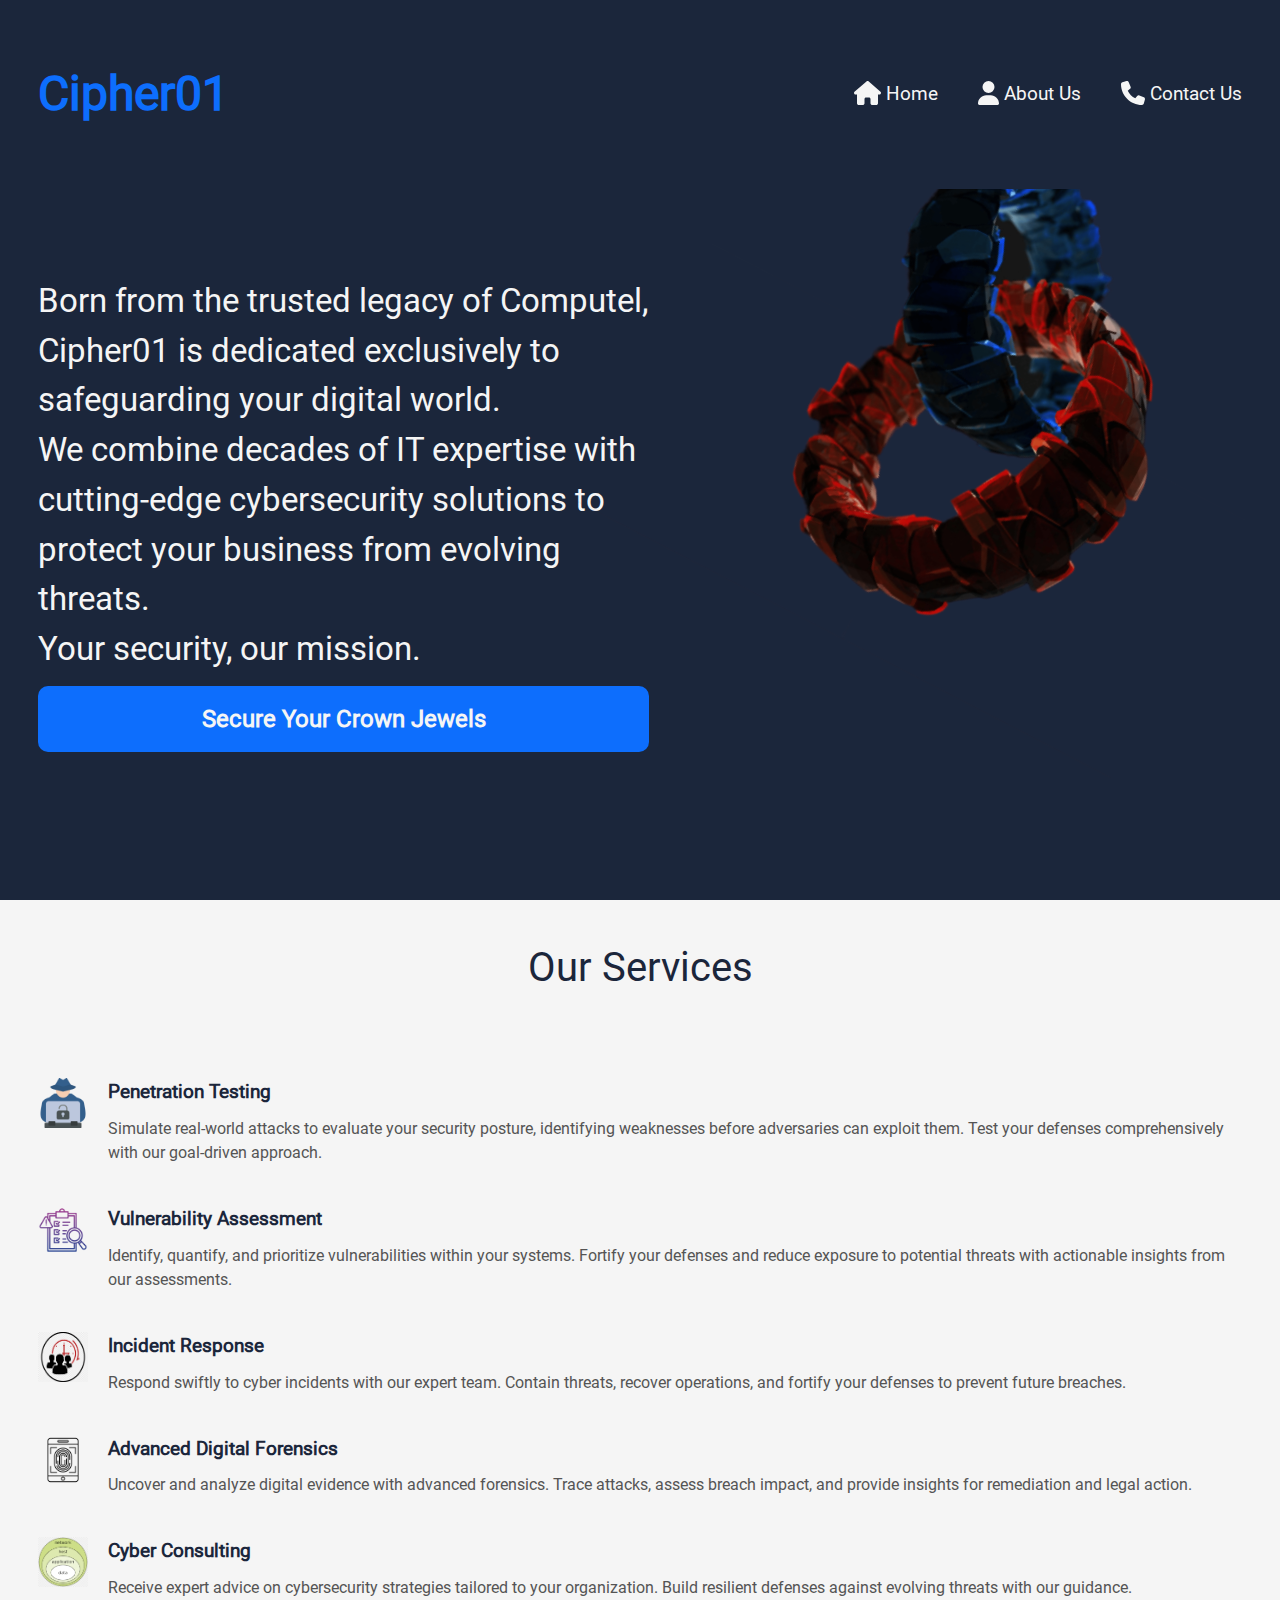
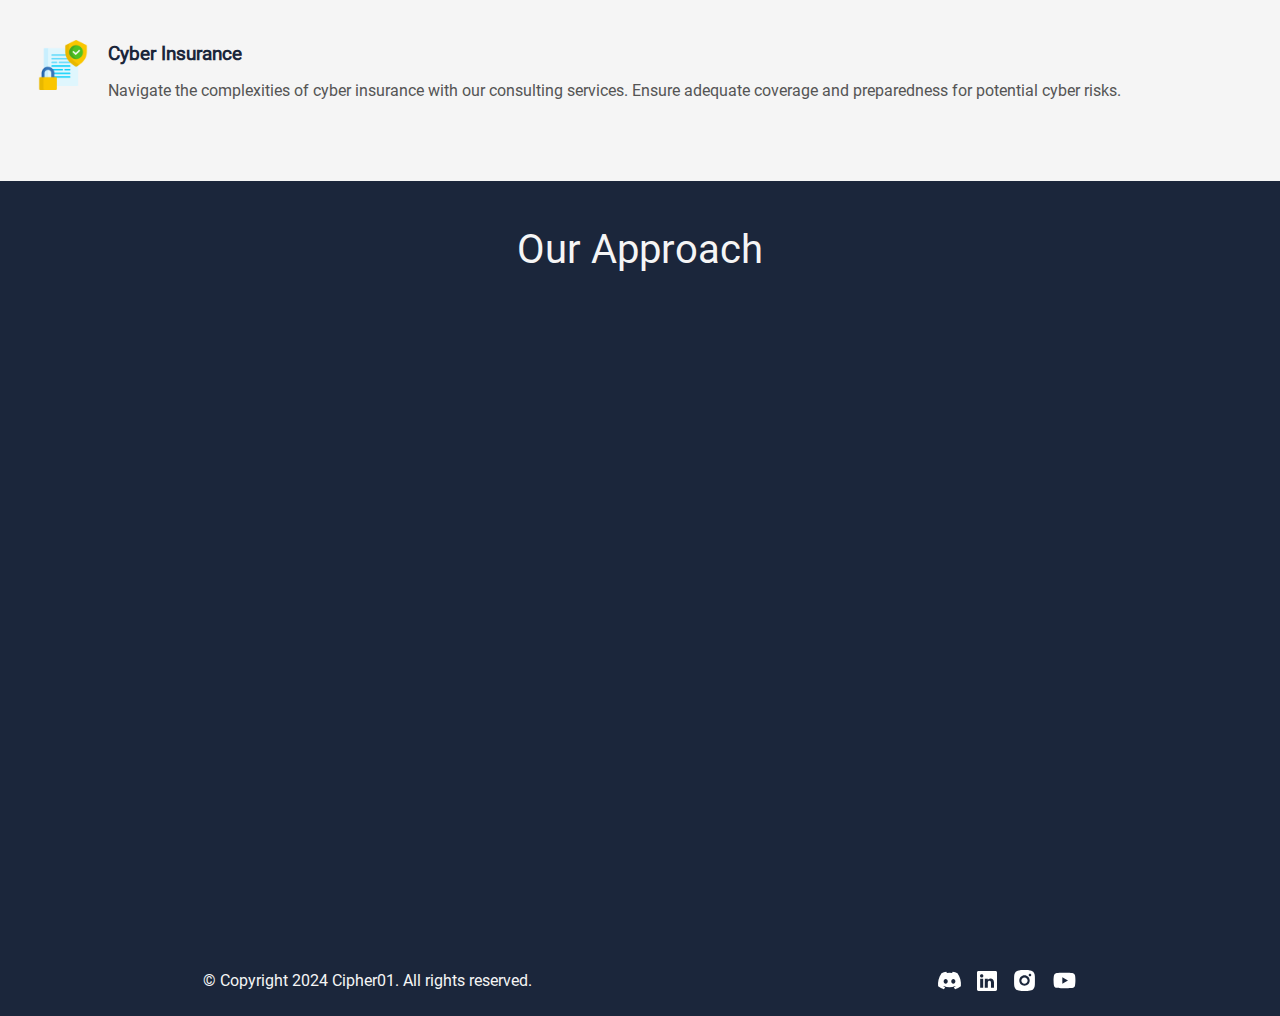
==== index.html @ e8f892f6 "release 101" ====
<!doctype html><html lang="en"><head><meta charset="utf-8"/><meta name="viewport" content="width=device-width,initial-scale=1"/><meta name="theme-color" content="#000000"/><meta name="description" content="Cipher01 Cybersecurity Company"/><title>C01</title><script defer="defer" src="/static/js/main.b0b2e1c8.js"></script><link href="/static/css/main.1500e91c.css" rel="stylesheet"></head><body><noscript>You need to enable JavaScript to run this app.</noscript><div id="root"></div></body></html>
---- static/css/main.1500e91c.css ----
/* ! tailwindcss v3.4.10 | MIT License | https://tailwindcss.com */*,:after,:before{border:0 solid #e5e7eb;box-sizing:border-box}:after,:before{--tw-content:""}:host,html{-webkit-text-size-adjust:100%;font-feature-settings:normal;-webkit-tap-highlight-color:transparent;font-family:ui-sans-serif,system-ui,sans-serif,Apple Color Emoji,Segoe UI Emoji,Segoe UI Symbol,Noto Color Emoji;font-variation-settings:normal;line-height:1.5;tab-size:4}body{line-height:inherit;margin:0}hr{border-top-width:1px;color:inherit;height:0}abbr:where([title]){-webkit-text-decoration:underline dotted;text-decoration:underline dotted}h1,h2,h3,h4,h5,h6{font-size:inherit;font-weight:inherit}a{color:inherit;text-decoration:inherit}b,strong{font-weight:bolder}code,kbd,pre,samp{font-feature-settings:normal;font-family:ui-monospace,SFMono-Regular,Menlo,Monaco,Consolas,Liberation Mono,Courier New,monospace;font-size:1em;font-variation-settings:normal}small{font-size:80%}sub,sup{font-size:75%;line-height:0;position:relative;vertical-align:initial}sub{bottom:-.25em}sup{top:-.5em}table{border-collapse:collapse;border-color:inherit;text-indent:0}button,input,optgroup,select,textarea{font-feature-settings:inherit;color:inherit;font-family:inherit;font-size:100%;font-variation-settings:inherit;font-weight:inherit;letter-spacing:inherit;line-height:inherit;margin:0;padding:0}button,select{text-transform:none}button,input:where([type=button]),input:where([type=reset]),input:where([type=submit]){-webkit-appearance:button;background-color:initial;background-image:none}:-moz-focusring{outline:auto}:-moz-ui-invalid{box-shadow:none}progress{vertical-align:initial}::-webkit-inner-spin-button,::-webkit-outer-spin-button{height:auto}[type=search]{-webkit-appearance:textfield;outline-offset:-2px}::-webkit-search-decoration{-webkit-appearance:none}::-webkit-file-upload-button{-webkit-appearance:button;font:inherit}summary{display:list-item}blockquote,dd,dl,figure,h1,h2,h3,h4,h5,h6,hr,p,pre{margin:0}fieldset{margin:0}fieldset,legend{padding:0}menu,ol,ul{list-style:none;margin:0;padding:0}dialog{padding:0}textarea{resize:vertical}input::placeholder,textarea::placeholder{color:#9ca3af;opacity:1}[role=button],button{cursor:pointer}:disabled{cursor:default}audio,canvas,embed,iframe,img,object,svg,video{display:block;vertical-align:middle}img,video{height:auto;max-width:100%}[hidden]{display:none}*,::backdrop,:after,:before{--tw-border-spacing-x:0;--tw-border-spacing-y:0;--tw-translate-x:0;--tw-translate-y:0;--tw-rotate:0;--tw-skew-x:0;--tw-skew-y:0;--tw-scale-x:1;--tw-scale-y:1;--tw-pan-x: ;--tw-pan-y: ;--tw-pinch-zoom: ;--tw-scroll-snap-strictness:proximity;--tw-gradient-from-position: ;--tw-gradient-via-position: ;--tw-gradient-to-position: ;--tw-ordinal: ;--tw-slashed-zero: ;--tw-numeric-figure: ;--tw-numeric-spacing: ;--tw-numeric-fraction: ;--tw-ring-inset: ;--tw-ring-offset-width:0px;--tw-ring-offset-color:#fff;--tw-ring-color:#3b82f680;--tw-ring-offset-shadow:0 0 #0000;--tw-ring-shadow:0 0 #0000;--tw-shadow:0 0 #0000;--tw-shadow-colored:0 0 #0000;--tw-blur: ;--tw-brightness: ;--tw-contrast: ;--tw-grayscale: ;--tw-hue-rotate: ;--tw-invert: ;--tw-saturate: ;--tw-sepia: ;--tw-drop-shadow: ;--tw-backdrop-blur: ;--tw-backdrop-brightness: ;--tw-backdrop-contrast: ;--tw-backdrop-grayscale: ;--tw-backdrop-hue-rotate: ;--tw-backdrop-invert: ;--tw-backdrop-opacity: ;--tw-backdrop-saturate: ;--tw-backdrop-sepia: ;--tw-contain-size: ;--tw-contain-layout: ;--tw-contain-paint: ;--tw-contain-style: }.absolute{position:absolute}.block{display:block}.flex{display:flex}.h-\[50px\]{height:50px}.h-full{height:100%}.w-\[50px\]{width:50px}.flex-1{flex:1 1}.flex-grow-\[2\]{flex-grow:2}.cursor-pointer{cursor:pointer}.resize{resize:both}.flex-col{flex-direction:column}.items-center{align-items:center}.justify-center{justify-content:center}.justify-between{justify-content:space-between}.justify-around{justify-content:space-around}.gap-5{gap:1.25rem}.self-stretch{align-self:stretch}.rounded-lg{border-radius:.5rem}.rounded-sm{border-radius:.125rem}.border-\[1px\]{border-width:1px}.text-left{text-align:left}.text-black{--tw-text-opacity:1;color:rgb(0 0 0/var(--tw-text-opacity))}.text-gray-400{--tw-text-opacity:1;color:rgb(156 163 175/var(--tw-text-opacity))}.shadow-lg{--tw-shadow:0 10px 15px -3px #0000001a,0 4px 6px -4px #0000001a;--tw-shadow-colored:0 10px 15px -3px var(--tw-shadow-color),0 4px 6px -4px var(--tw-shadow-color);box-shadow:0 0 #0000,0 0 #0000,var(--tw-shadow);box-shadow:var(--tw-ring-offset-shadow,0 0 #0000),var(--tw-ring-shadow,0 0 #0000),var(--tw-shadow)}.ring{--tw-ring-offset-shadow:var(--tw-ring-inset) 0 0 0 var(--tw-ring-offset-width) var(--tw-ring-offset-color);--tw-ring-shadow:var(--tw-ring-inset) 0 0 0 calc(3px + var(--tw-ring-offset-width)) var(--tw-ring-color);box-shadow:var(--tw-ring-offset-shadow),var(--tw-ring-shadow),0 0 #0000;box-shadow:var(--tw-ring-offset-shadow),var(--tw-ring-shadow),var(--tw-shadow,0 0 #0000)}@font-face{font-family:roboto;src:url(/static/media/Roboto-Regular.fc2b5060f7accec5cf74.ttf) format("truetype")}:root{--red-team-bg:#f61314;--purple-team-bg:#b149fa;--blue-team-bg:#05a1de;--dark-navy:#1b263b;--cyber-blue:#0d6efd;--slate-gray:#6c757d;--electric-cyan:#0ff;--white-smoke:#f5f5f5}body,html{background-color:#f5f5f5;background-color:var(--white-smoke);box-sizing:border-box;color:#6c757d;color:var(--slate-gray);font-family:roboto,Mono;font-size:16px}footer,header{background-color:#1b263b;background-color:var(--dark-navy);color:#f5f5f5;color:var(--white-smoke)}h1,h2,h3,h4,h5,h6{color:#1b263b;color:var(--dark-navy)}a{color:#f5f5f5;color:var(--white-smoke)}button{border-radius:10px!important;font-weight:700!important;padding:15px 40px!important}.btn-primary{background-color:#0d6efd;background-color:var(--cyber-blue);color:#f5f5f5;color:var(--white-smoke)}.bg-purple-team{background-color:#b149fa;background-color:var(--purple-team-bg)}.bg-blue-team{background-color:#05a1de;background-color:var(--blue-team-bg)}.bg-red-team{background-color:#f61314;background-color:var(--red-team-bg)}h1{font-size:2.986rem}h2{font-size:2.488rem}h3{font-size:2.074rem}h4{font-size:1.728rem}h5{font-size:1.44rem}h6{font-size:1.2rem}input::placeholder,textarea::placeholder{padding-left:3px}.nav{align-items:center;display:flex;font-size:1.2em;height:21%;justify-content:space-between;padding:0 3%;position:fixed;width:100%;z-index:1}.background,.nav{transition:all .7s}.background{height:13%}.logo-div{align-items:center;display:flex;height:100%;justify-content:flex-start}.logo-div>img{height:80%}.logo-title{color:#f5f5f5;color:var(--white-smoke);font-weight:700}.nav>ul{display:flex;gap:40px;list-style:none}.link{text-decoration:none}.activeLink{border-bottom:1px solid #0ff;border-bottom:1px solid var(--electric-cyan);color:#0ff;color:var(--electric-cyan);padding-bottom:1px}.navbar-services li{border-bottom:1px solid #636363;list-style:none;padding:12px 0;text-align:center}.hashLink{text-decoration:none}#red-team{border-radius:10px 10px 0 0}#purple-team{border-radius:0 0 10px 10px}.nav>ul>li{align-items:center;cursor:pointer;display:flex;gap:10px;justify-content:flex-end}.nav-img{height:70%}.burger-icon-open,.burger-menu,.hidden-burger-menu{display:none}.landingPage{align-items:center;background-color:#1b263b;background-color:var(--dark-navy);display:flex;justify-content:center;min-height:100vh;padding-top:10%}#ring-image{width:600px}.secure-crown-btn{align-self:left;border-width:0;font-size:1.5em;margin-top:2%}.services{display:flex;gap:40px;padding:3%}.company-info{border:3px solid #f42240;color:#545454;flex:1 1;max-width:450px;padding:5% 0 2%;text-align:center}.company-info>p{color:#c8c8c8;font-size:1.6em;line-height:1.7em;margin:auto auto 20px;width:70%}.company-info>img{height:230px}.mobile-accordion{display:none}.our-services{flex:2 1}.our-services h2{margin-bottom:80px;text-align:center}.testimonial{align-items:center;display:flex;justify-content:center;padding:10% 0 5%}.testimonial-text{background-color:#f42240;border:2px solid #3266cb;border-radius:10px;margin-left:-28px;padding:60px 30px;width:50%}.packages{background-color:#1b263b;background-color:var(--dark-navy);padding:3%;width:100%}.packages h2{color:#f5f5f5;color:var(--white-smoke);margin-bottom:80px;text-align:center}.package-items{align-items:center;display:flex;flex-wrap:wrap;gap:2%;justify-content:center;width:100%}.package{border-radius:10px;box-shadow:5px 5px #0d6efd;box-shadow:5px 5px var(--cyber-blue);flex-basis:23%;height:370px;padding:10px;text-align:center}.package h4{margin-bottom:25px;margin-top:25px}.package p{margin:auto;width:80%}.about-us{align-items:flex-end;background:url(/static/media/wipfli.a886e39545667759b43c.gif);background-position:50%;background-repeat:no-repeat;background-size:cover;display:flex;justify-content:center;padding-bottom:10%;position:relative}.our-story{padding:120px 0}.team-member{background-color:#f42240;border-radius:20px;text-align:center}.team-member p{font-size:1.3em;padding:30px 0}.member-image{border-radius:20px 20px 0 0;height:100%;width:100%}.contact-us-screen{background:url(/static/media/cyber.49cc0bdd5c4435b5cf9f.png);background-position:50%;background-repeat:no-repeat;background-size:cover}.contact-us-wrapper{background-color:#1b263bc9;border-radius:10px;flex-direction:column;gap:10%;justify-content:center;margin-top:75px;padding:30px;width:500px}.contact-us-wrapper,.footer{align-items:center;display:flex}.footer{background-color:#1b263b;background-color:var(--dark-navy);color:#f5f5f5;color:var(--white-smoke);height:70px;justify-content:space-around}@media (max-width:1500px){.package{flex-basis:48%;height:250px;margin-bottom:2%}}@media (max-width:1024px){body,html{font-size:12px}h1{font-size:2.5rem}h2{font-size:2.1rem}h3{font-size:1.75rem}h4{font-size:1.5rem}h5{font-size:1.25rem}h6{font-size:1rem}.nav{align-items:center;display:flex;height:100px;justify-content:space-between;padding:0 10px;position:fixed;width:100%;z-index:1}.background,.nav{transition:all .7s}.background{height:70px}.logo-div{min-width:10px;padding-left:0}.logo-div-short{margin-left:-20px;padding-left:0;transform:scale(.8)}.logo-div>img{height:65px}.nav>ul{display:none}.burger-icon-open{display:block}.burger-icon-open:active{background-color:#1e1e1e80}.burger-icon-close:active{background-color:#32323280}.burger-menu{right:0}.burger-menu,.hidden-burger-menu{background-color:#1b263b;background-color:var(--dark-navy);display:block;height:100vh;position:absolute;top:0;transition:right .7s;width:50%}.hidden-burger-menu{right:-50%}.burger-menu>ul,.hidden-burger-menu>ul{align-items:center;display:flex;flex-direction:column;font-size:25px;gap:10px;list-style:none;padding-top:20px}.landingPage{align-items:center;flex-direction:column-reverse;padding-bottom:20%;padding-top:30%}#ring,.landingPage{display:flex;justify-content:center}#ring{flex-direction:row}#ring-image{width:300px}.landingPage h3{text-align:center}.secure-crown-btn{align-self:center;font-size:1rem}.contact-us-wrapper{width:300px}.services{display:block}.company-info{border:0;margin-bottom:50px;max-width:1000px;padding-top:0}.company-info>p{color:#c8c8c8;font-size:1.2em;margin:auto auto 10px;width:88%}.company-info>img{height:100px}.our-services{display:none}.mobile-accordion{display:block;margin-top:20px}.mobile-accordion h2{margin:10px 0 20px;text-align:center}.mobile-accordion .testimonial{padding-top:60px}.testimonial img{display:none}.testimonial-text{margin-left:0;padding:7%;width:80%}.packages h1{margin-bottom:30px}.three-packages{gap:35px}.package{border-radius:10px;flex-basis:100%;height:200px;margin-bottom:4%;padding:25px 10px;text-align:center;width:70%}.package h4{color:#3266cb;margin-bottom:10px;margin-top:10px}.package h5{margin:auto;width:90%}.footer{align-items:center;display:flex;flex-direction:column-reverse;height:150px;justify-content:space-around;padding-bottom:5px}.footer ul{flex-wrap:nowrap}}
/*# sourceMappingURL=main.1500e91c.css.map*/
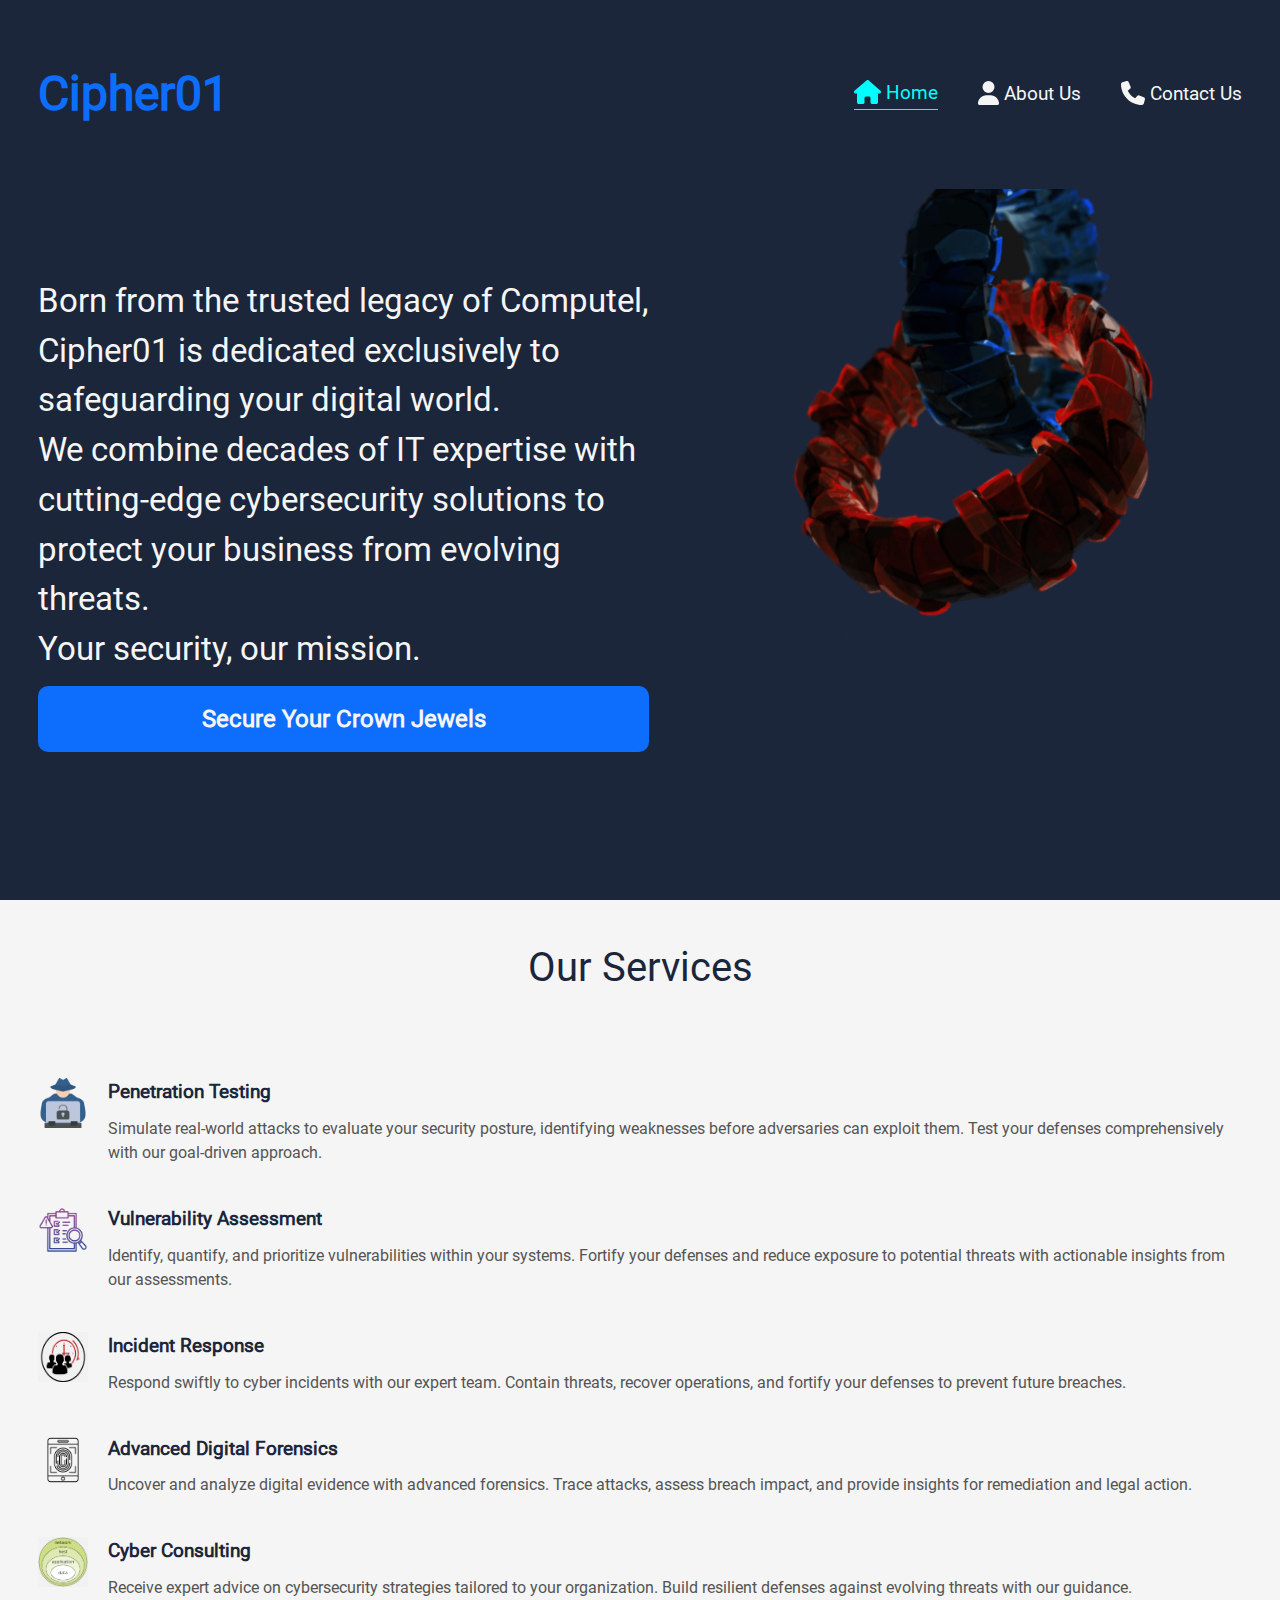
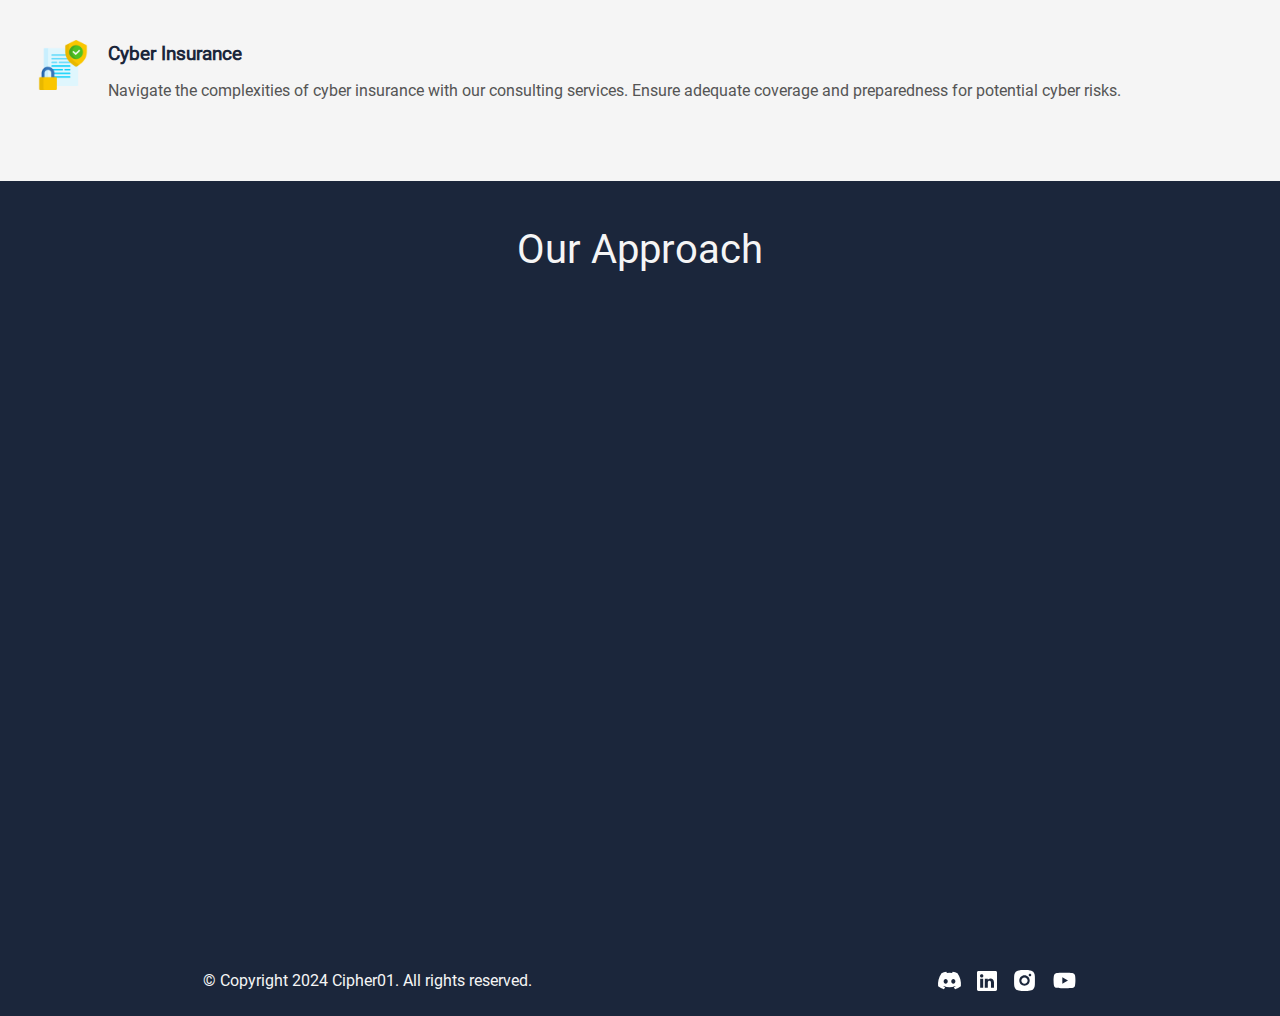
==== commit 498dda33: "hashed routes" ====
--- a/index.html
+++ b/index.html
@@ -1 +1 @@
-<!doctype html><html lang="en"><head><meta charset="utf-8"/><meta name="viewport" content="width=device-width,initial-scale=1"/><meta name="theme-color" content="#000000"/><meta name="description" content="Cipher01 Cybersecurity Company"/><title>C01</title><script defer="defer" src="/static/js/main.b0b2e1c8.js"></script><link href="/static/css/main.1500e91c.css" rel="stylesheet"></head><body><noscript>You need to enable JavaScript to run this app.</noscript><div id="root"></div></body></html>+<!doctype html><html lang="en"><head><meta charset="utf-8"/><meta name="viewport" content="width=device-width,initial-scale=1"/><meta name="theme-color" content="#000000"/><meta name="description" content="Cipher01 Cybersecurity Company"/><title>C01</title><script defer="defer" src="/static/js/main.aca7ce8d.js"></script><link href="/static/css/main.1500e91c.css" rel="stylesheet"></head><body><noscript>You need to enable JavaScript to run this app.</noscript><div id="root"></div></body></html>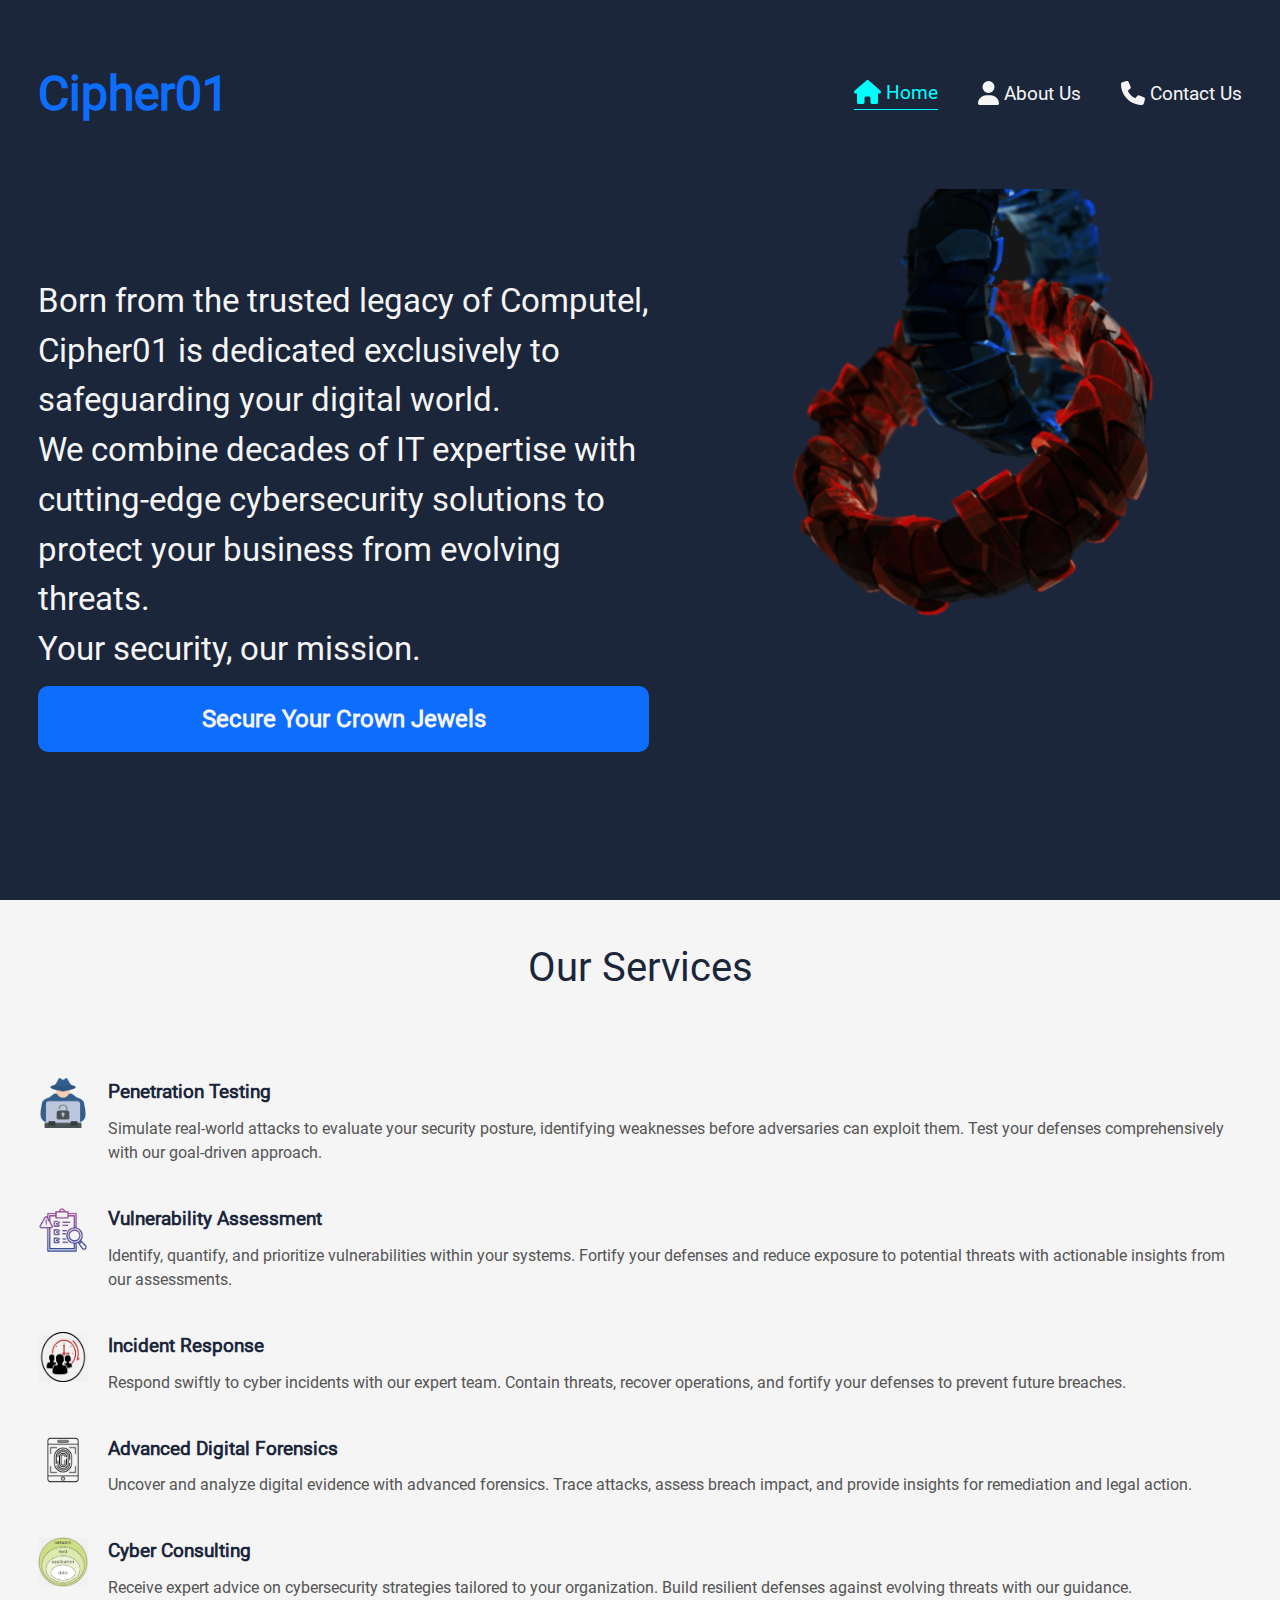
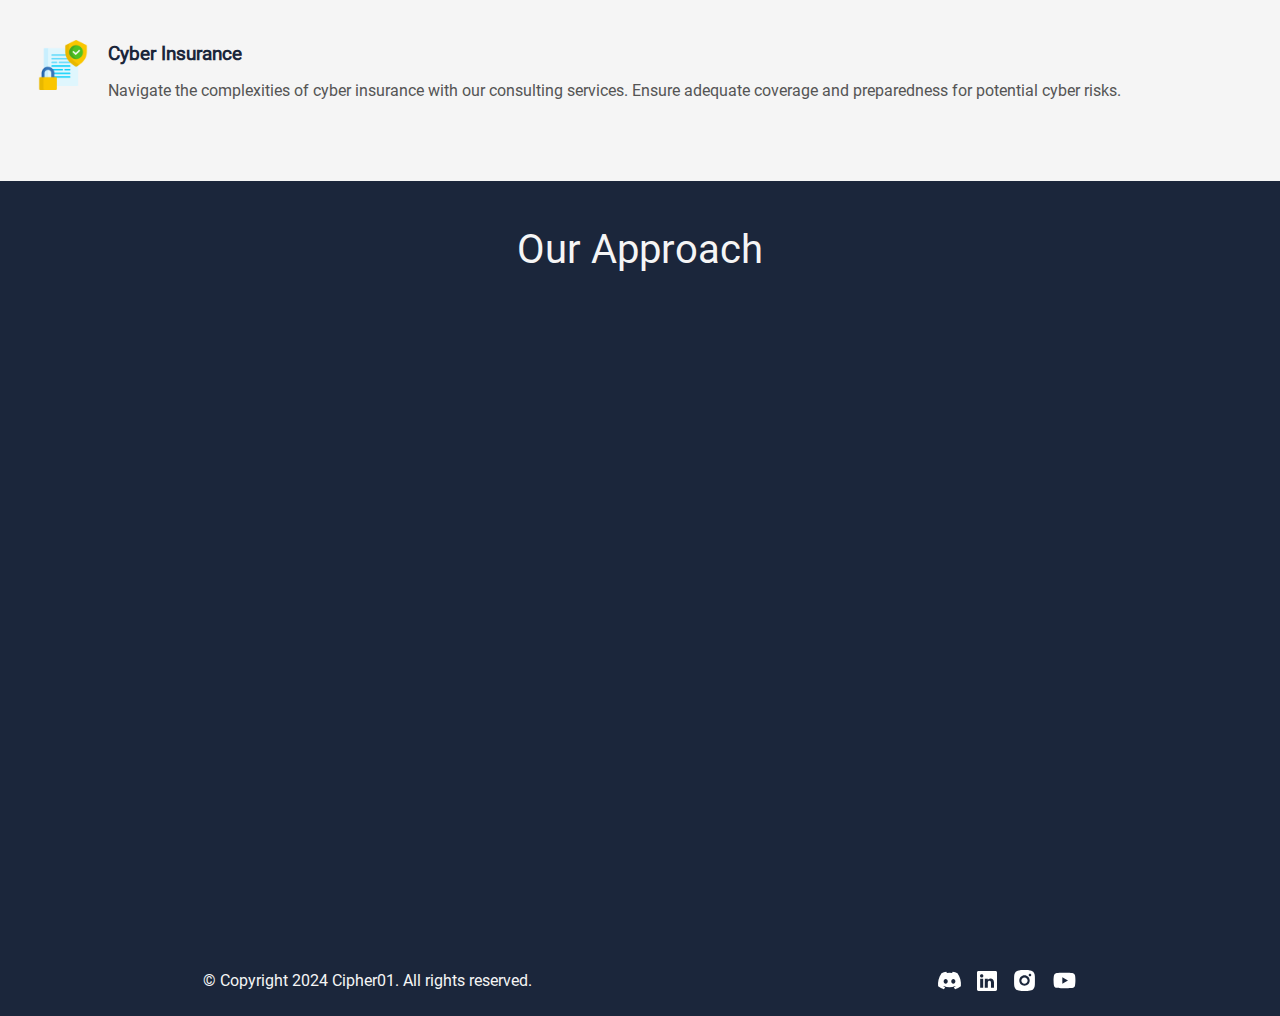
==== commit e1744af8: "fixed form" ====
--- a/index.html
+++ b/index.html
@@ -1 +1 @@
-<!doctype html><html lang="en"><head><meta charset="utf-8"/><meta name="viewport" content="width=device-width,initial-scale=1"/><meta name="theme-color" content="#000000"/><meta name="description" content="Cipher01 Cybersecurity Company"/><title>C01</title><script defer="defer" src="/static/js/main.aca7ce8d.js"></script><link href="/static/css/main.1500e91c.css" rel="stylesheet"></head><body><noscript>You need to enable JavaScript to run this app.</noscript><div id="root"></div></body></html>+<!doctype html><html lang="en"><head><meta charset="utf-8"/><meta name="viewport" content="width=device-width,initial-scale=1"/><meta name="theme-color" content="#000000"/><meta name="description" content="Cipher01 Cybersecurity Company"/><title>C01</title><script defer="defer" src="/static/js/main.f576acd1.js"></script><link href="/static/css/main.1500e91c.css" rel="stylesheet"></head><body><noscript>You need to enable JavaScript to run this app.</noscript><div id="root"></div></body></html>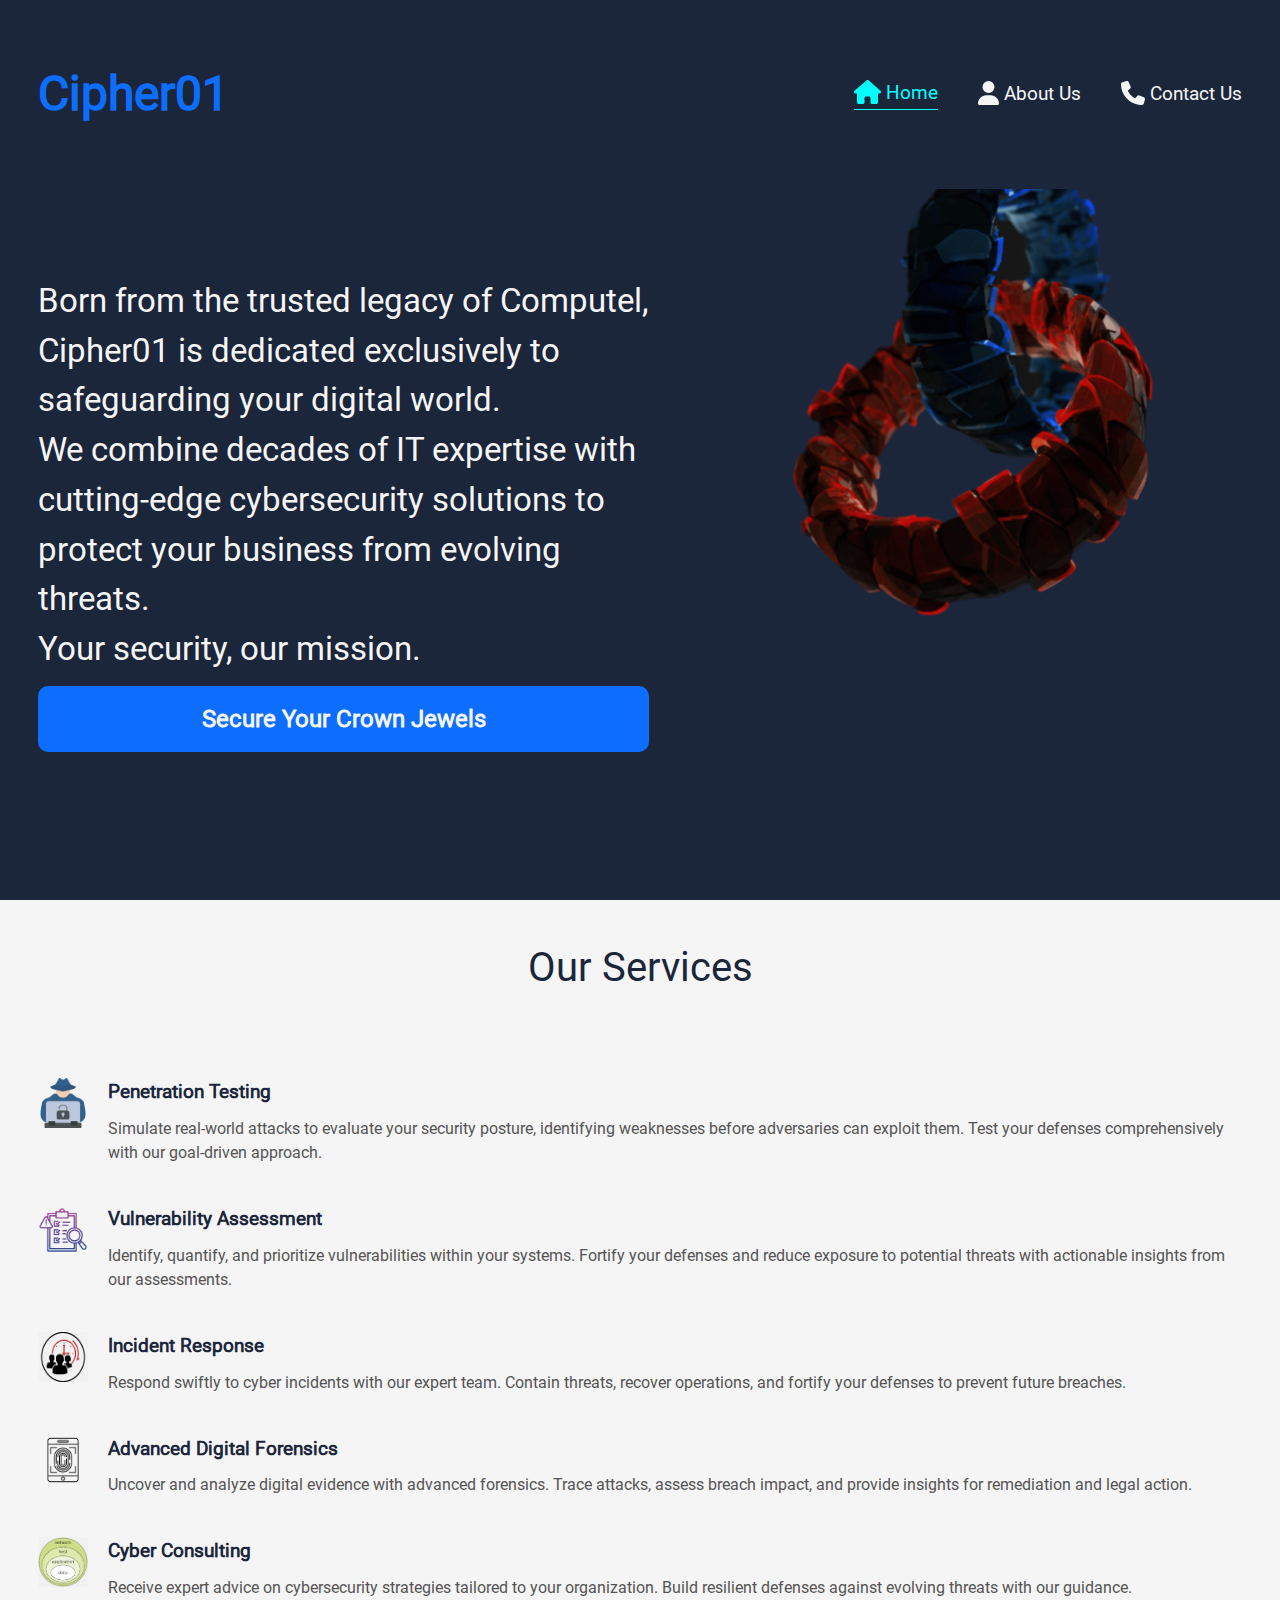
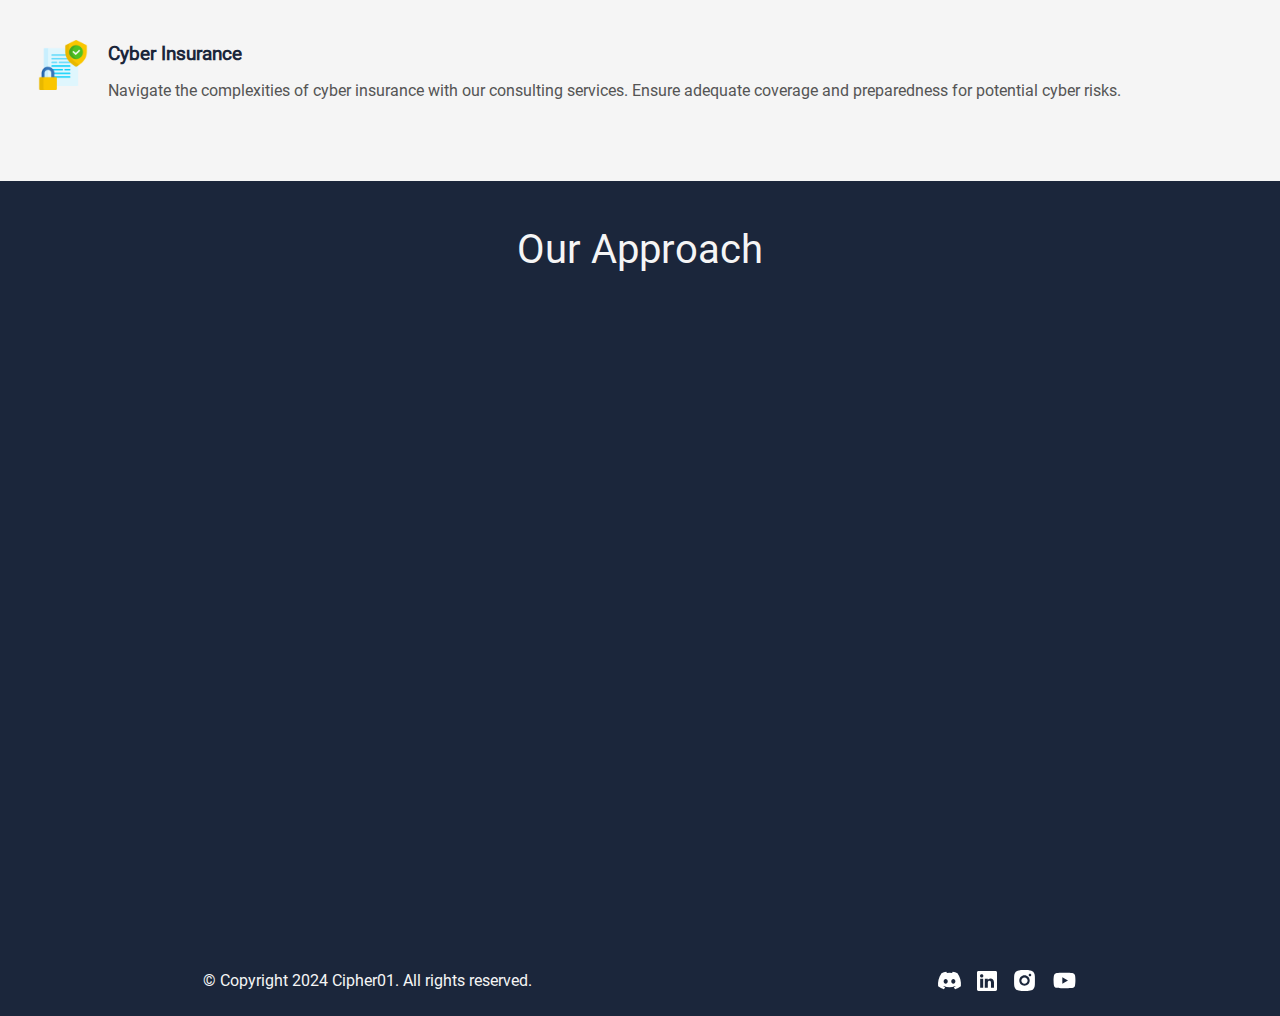
==== commit 77040561: "added recaptcha" ====
--- a/index.html
+++ b/index.html
@@ -1 +1 @@
-<!doctype html><html lang="en"><head><meta charset="utf-8"/><meta name="viewport" content="width=device-width,initial-scale=1"/><meta name="theme-color" content="#000000"/><meta name="description" content="Cipher01 Cybersecurity Company"/><title>C01</title><script defer="defer" src="/static/js/main.f576acd1.js"></script><link href="/static/css/main.1500e91c.css" rel="stylesheet"></head><body><noscript>You need to enable JavaScript to run this app.</noscript><div id="root"></div></body></html>+<!doctype html><html lang="en"><head><meta charset="utf-8"/><meta name="viewport" content="width=device-width,initial-scale=1"/><meta name="theme-color" content="#000000"/><meta name="description" content="Cipher01 Cybersecurity Company"/><title>C01</title><script defer="defer" src="/static/js/main.050ea7f3.js"></script><link href="/static/css/main.1500e91c.css" rel="stylesheet"></head><body><noscript>You need to enable JavaScript to run this app.</noscript><div id="root"></div></body></html>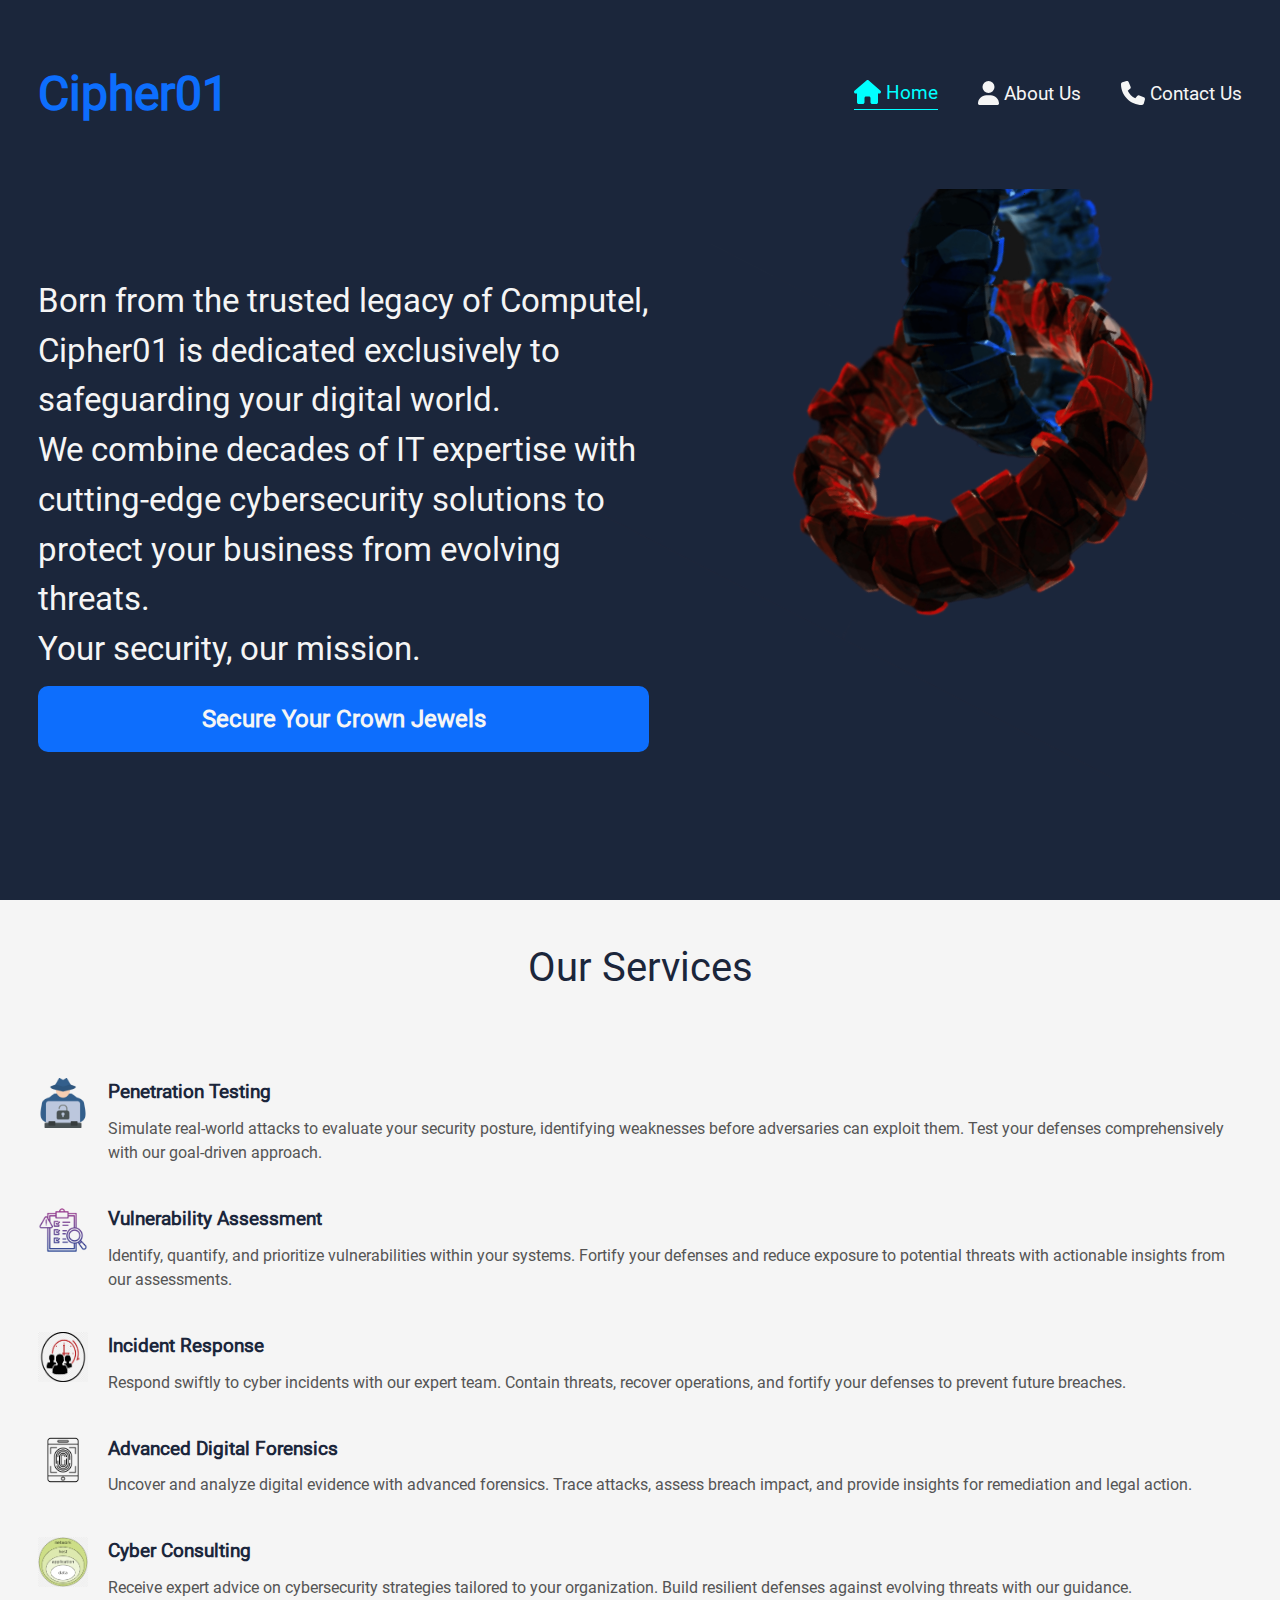
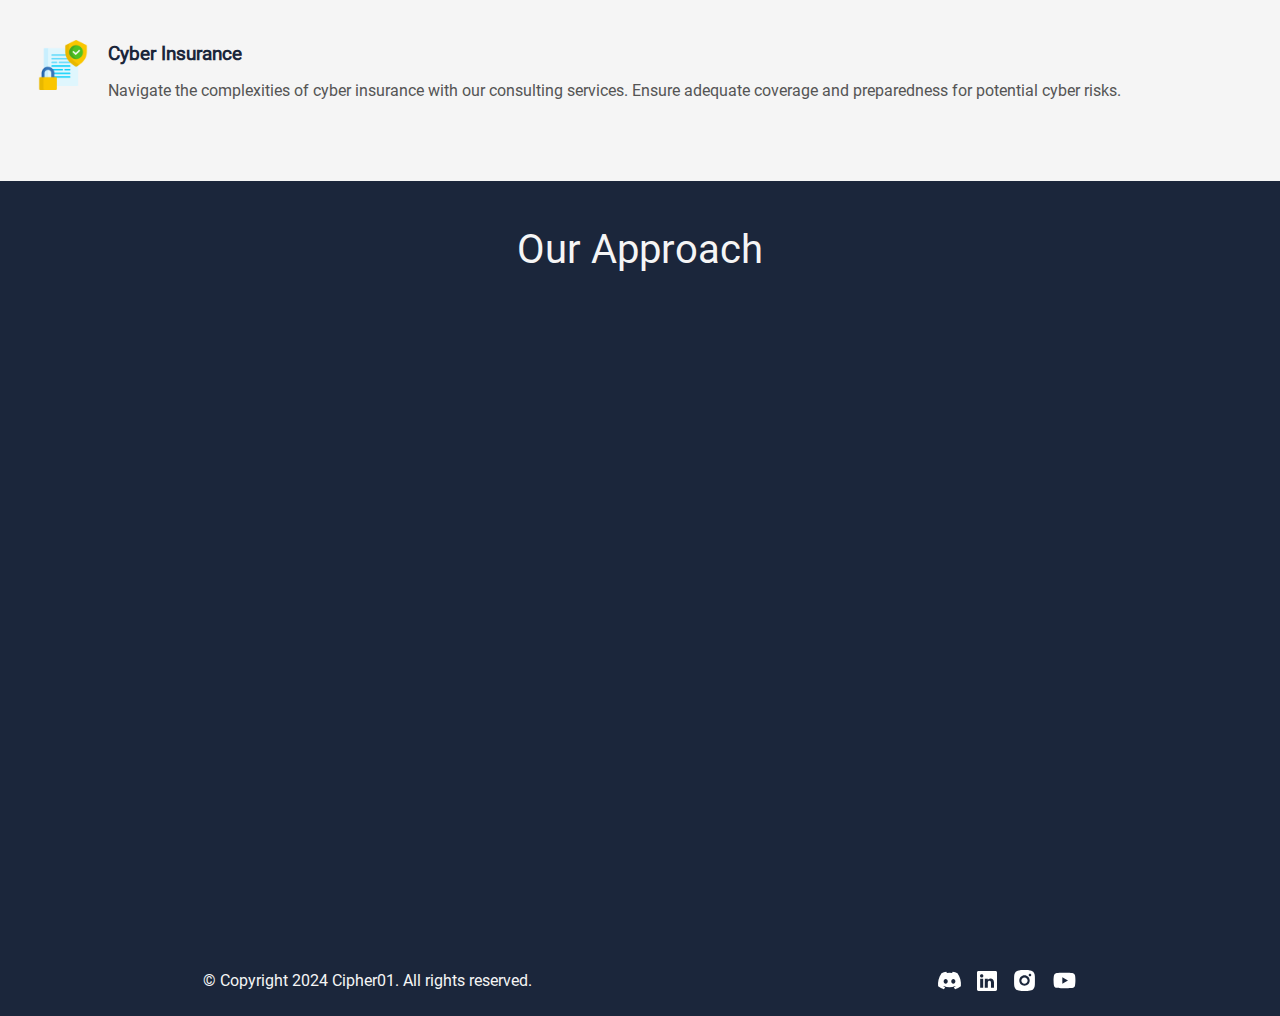
==== commit b6046cd7: "added helmet and seo" ====
--- a/index.html
+++ b/index.html
@@ -1 +1 @@
-<!doctype html><html lang="en"><head><meta charset="utf-8"/><meta name="viewport" content="width=device-width,initial-scale=1"/><meta name="theme-color" content="#000000"/><meta name="description" content="Cipher01 Cybersecurity Company"/><title>C01</title><script defer="defer" src="/static/js/main.050ea7f3.js"></script><link href="/static/css/main.1500e91c.css" rel="stylesheet"></head><body><noscript>You need to enable JavaScript to run this app.</noscript><div id="root"></div></body></html>+<!doctype html><html lang="en"><head><meta charset="utf-8"/><meta name="viewport" content="width=device-width,initial-scale=1"/><meta name="theme-color" content="#000000"/><meta name="description" content="Cipher01 Cybersecurity Company"/><title>C01</title><script defer="defer" src="/static/js/main.c0880308.js"></script><link href="/static/css/main.1500e91c.css" rel="stylesheet"></head><body><noscript>You need to enable JavaScript to run this app.</noscript><div id="root"></div></body></html>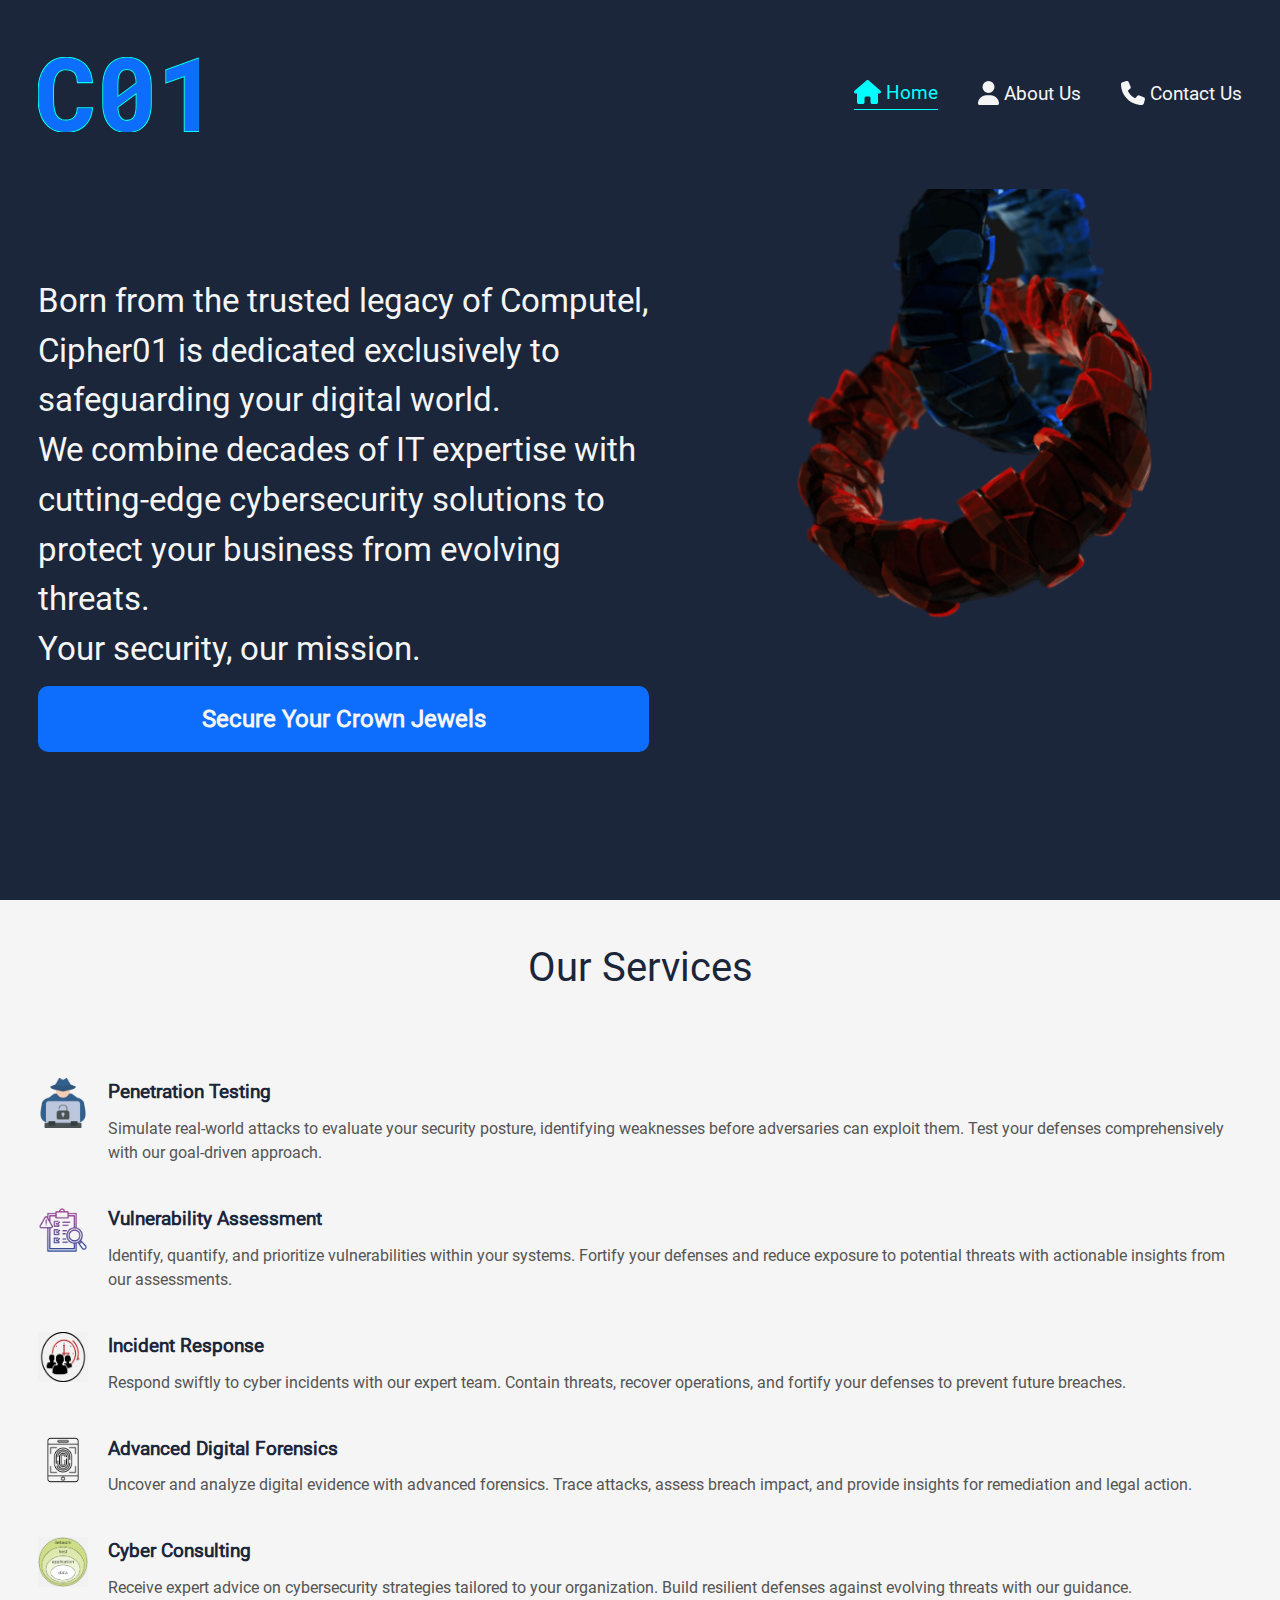
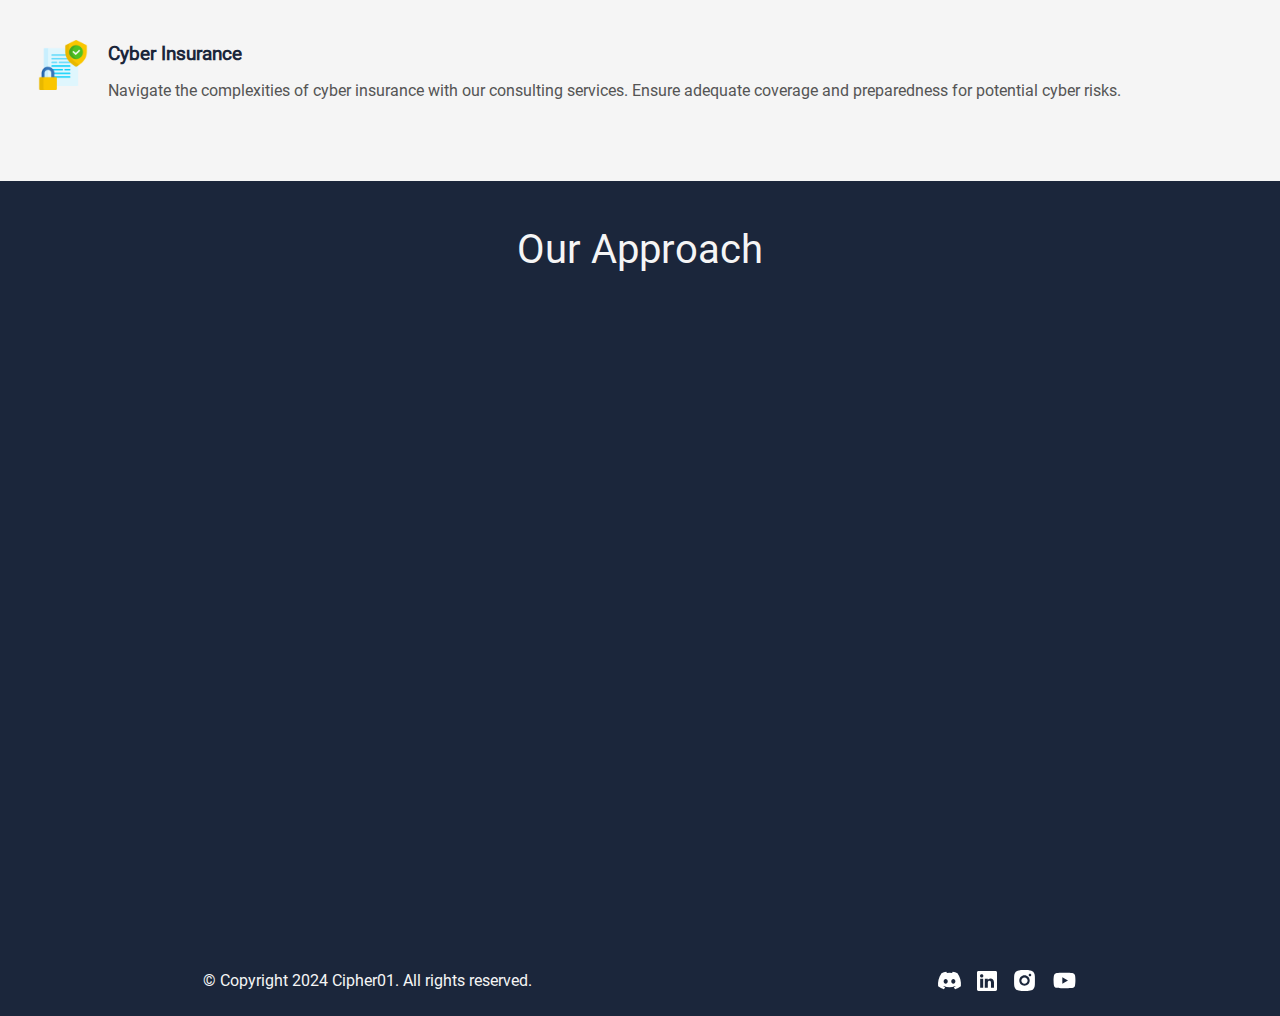
==== commit d4970451: "optimized code" ====
--- a/index.html
+++ b/index.html
@@ -1 +1 @@
-<!doctype html><html lang="en"><head><meta charset="utf-8"/><meta name="viewport" content="width=device-width,initial-scale=1"/><meta name="theme-color" content="#000000"/><meta name="description" content="Cipher01 Cybersecurity Company"/><title>C01</title><script defer="defer" src="/static/js/main.c0880308.js"></script><link href="/static/css/main.1500e91c.css" rel="stylesheet"></head><body><noscript>You need to enable JavaScript to run this app.</noscript><div id="root"></div></body></html>+<!doctype html><html lang="en"><head><meta charset="utf-8"/><meta name="viewport" content="width=device-width,initial-scale=1"/><meta name="theme-color" content="#000000"/><meta name="description" content="Cipher01 Cybersecurity Company"/><link rel="icon" href="/favicon.ico" type="image/x-icon"><link rel="icon" href="/favicon.png" type="image/png"><link rel="apple-touch-icon" sizes="180x180" href="/apple-touch-icon.png"><link rel="icon" sizes="192x192" href="/android-chrome-192x192.png"><link rel="icon" sizes="16x16" href="/favicon-16x16.png"><link rel="icon" sizes="32x32" href="/favicon-32x32.png"><link rel="icon" sizes="48x48" href="/favicon-48x48.png"><link rel="icon" sizes="64x64" href="/favicon-64x64.png"><title>C01</title><script defer="defer" src="/static/js/main.8a395ae5.js"></script><link href="/static/css/main.4e616a1f.css" rel="stylesheet"></head><body><div id="root"></div></body></html>--- a/static/css/main.4e616a1f.css
+++ b/static/css/main.4e616a1f.css
@@ -0,0 +1,2 @@
+/* ! tailwindcss v3.4.10 | MIT License | https://tailwindcss.com */*,:after,:before{border:0 solid #e5e7eb;box-sizing:border-box}:after,:before{--tw-content:""}:host,html{-webkit-text-size-adjust:100%;font-feature-settings:normal;-webkit-tap-highlight-color:transparent;font-family:ui-sans-serif,system-ui,sans-serif,Apple Color Emoji,Segoe UI Emoji,Segoe UI Symbol,Noto Color Emoji;font-variation-settings:normal;line-height:1.5;tab-size:4}body{line-height:inherit;margin:0}hr{border-top-width:1px;color:inherit;height:0}abbr:where([title]){-webkit-text-decoration:underline dotted;text-decoration:underline dotted}h1,h2,h3,h4,h5,h6{font-size:inherit;font-weight:inherit}a{color:inherit;text-decoration:inherit}b,strong{font-weight:bolder}code,kbd,pre,samp{font-feature-settings:normal;font-family:ui-monospace,SFMono-Regular,Menlo,Monaco,Consolas,Liberation Mono,Courier New,monospace;font-size:1em;font-variation-settings:normal}small{font-size:80%}sub,sup{font-size:75%;line-height:0;position:relative;vertical-align:initial}sub{bottom:-.25em}sup{top:-.5em}table{border-collapse:collapse;border-color:inherit;text-indent:0}button,input,optgroup,select,textarea{font-feature-settings:inherit;color:inherit;font-family:inherit;font-size:100%;font-variation-settings:inherit;font-weight:inherit;letter-spacing:inherit;line-height:inherit;margin:0;padding:0}button,select{text-transform:none}button,input:where([type=button]),input:where([type=reset]),input:where([type=submit]){-webkit-appearance:button;background-color:initial;background-image:none}:-moz-focusring{outline:auto}:-moz-ui-invalid{box-shadow:none}progress{vertical-align:initial}::-webkit-inner-spin-button,::-webkit-outer-spin-button{height:auto}[type=search]{-webkit-appearance:textfield;outline-offset:-2px}::-webkit-search-decoration{-webkit-appearance:none}::-webkit-file-upload-button{-webkit-appearance:button;font:inherit}summary{display:list-item}blockquote,dd,dl,figure,h1,h2,h3,h4,h5,h6,hr,p,pre{margin:0}fieldset{margin:0}fieldset,legend{padding:0}menu,ol,ul{list-style:none;margin:0;padding:0}dialog{padding:0}textarea{resize:vertical}input::placeholder,textarea::placeholder{color:#9ca3af;opacity:1}[role=button],button{cursor:pointer}:disabled{cursor:default}audio,canvas,embed,iframe,img,object,svg,video{display:block;vertical-align:middle}img,video{height:auto;max-width:100%}[hidden]{display:none}*,::backdrop,:after,:before{--tw-border-spacing-x:0;--tw-border-spacing-y:0;--tw-translate-x:0;--tw-translate-y:0;--tw-rotate:0;--tw-skew-x:0;--tw-skew-y:0;--tw-scale-x:1;--tw-scale-y:1;--tw-pan-x: ;--tw-pan-y: ;--tw-pinch-zoom: ;--tw-scroll-snap-strictness:proximity;--tw-gradient-from-position: ;--tw-gradient-via-position: ;--tw-gradient-to-position: ;--tw-ordinal: ;--tw-slashed-zero: ;--tw-numeric-figure: ;--tw-numeric-spacing: ;--tw-numeric-fraction: ;--tw-ring-inset: ;--tw-ring-offset-width:0px;--tw-ring-offset-color:#fff;--tw-ring-color:#3b82f680;--tw-ring-offset-shadow:0 0 #0000;--tw-ring-shadow:0 0 #0000;--tw-shadow:0 0 #0000;--tw-shadow-colored:0 0 #0000;--tw-blur: ;--tw-brightness: ;--tw-contrast: ;--tw-grayscale: ;--tw-hue-rotate: ;--tw-invert: ;--tw-saturate: ;--tw-sepia: ;--tw-drop-shadow: ;--tw-backdrop-blur: ;--tw-backdrop-brightness: ;--tw-backdrop-contrast: ;--tw-backdrop-grayscale: ;--tw-backdrop-hue-rotate: ;--tw-backdrop-invert: ;--tw-backdrop-opacity: ;--tw-backdrop-saturate: ;--tw-backdrop-sepia: ;--tw-contain-size: ;--tw-contain-layout: ;--tw-contain-paint: ;--tw-contain-style: }.absolute{position:absolute}.block{display:block}.flex{display:flex}.h-\[50px\]{height:50px}.h-full{height:100%}.w-\[50px\]{width:50px}.flex-1{flex:1 1}.flex-grow-\[2\]{flex-grow:2}.cursor-pointer{cursor:pointer}.resize{resize:both}.flex-col{flex-direction:column}.items-center{align-items:center}.justify-center{justify-content:center}.justify-between{justify-content:space-between}.justify-around{justify-content:space-around}.gap-5{gap:1.25rem}.self-stretch{align-self:stretch}.rounded-lg{border-radius:.5rem}.rounded-sm{border-radius:.125rem}.border-\[1px\]{border-width:1px}.text-left{text-align:left}.text-black{--tw-text-opacity:1;color:rgb(0 0 0/var(--tw-text-opacity))}.text-gray-400{--tw-text-opacity:1;color:rgb(156 163 175/var(--tw-text-opacity))}.shadow-lg{--tw-shadow:0 10px 15px -3px #0000001a,0 4px 6px -4px #0000001a;--tw-shadow-colored:0 10px 15px -3px var(--tw-shadow-color),0 4px 6px -4px var(--tw-shadow-color);box-shadow:0 0 #0000,0 0 #0000,var(--tw-shadow);box-shadow:var(--tw-ring-offset-shadow,0 0 #0000),var(--tw-ring-shadow,0 0 #0000),var(--tw-shadow)}.ring{--tw-ring-offset-shadow:var(--tw-ring-inset) 0 0 0 var(--tw-ring-offset-width) var(--tw-ring-offset-color);--tw-ring-shadow:var(--tw-ring-inset) 0 0 0 calc(3px + var(--tw-ring-offset-width)) var(--tw-ring-color);box-shadow:var(--tw-ring-offset-shadow),var(--tw-ring-shadow),0 0 #0000;box-shadow:var(--tw-ring-offset-shadow),var(--tw-ring-shadow),var(--tw-shadow,0 0 #0000)}@font-face{font-family:roboto;src:url(/static/media/Roboto-Regular.fc2b5060f7accec5cf74.ttf) format("truetype")}:root{--red-team-bg:#f61314;--purple-team-bg:#b149fa;--blue-team-bg:#05a1de;--dark-navy:#1b263b;--cyber-blue:#0d6efd;--slate-gray:#6c757d;--electric-cyan:#0ff;--white-smoke:#f5f5f5}body,html{background-color:#f5f5f5;background-color:var(--white-smoke);box-sizing:border-box;color:#6c757d;color:var(--slate-gray);font-family:roboto,Mono;font-size:16px}footer,header{background-color:#1b263b;background-color:var(--dark-navy);color:#f5f5f5;color:var(--white-smoke)}h1,h2,h3,h4,h5,h6{color:#1b263b;color:var(--dark-navy)}a{color:#f5f5f5;color:var(--white-smoke)}button{border-radius:10px!important;font-weight:700!important;padding:15px 40px!important}.btn-primary{background-color:#0d6efd;background-color:var(--cyber-blue);color:#f5f5f5;color:var(--white-smoke)}.bg-purple-team{background-color:#b149fa;background-color:var(--purple-team-bg)}.bg-blue-team{background-color:#05a1de;background-color:var(--blue-team-bg)}.bg-red-team{background-color:#f61314;background-color:var(--red-team-bg)}h1{font-size:2.986rem}h2{font-size:2.488rem}h3{font-size:2.074rem}h4{font-size:1.728rem}h5{font-size:1.44rem}h6{font-size:1.2rem}input::placeholder,textarea::placeholder{padding-left:3px}.nav{align-items:center;display:flex;font-size:1.2em;height:21%;justify-content:space-between;padding:0 3%;position:fixed;width:100%;z-index:1}.background,.nav{transition:all .7s}.background{height:13%}.logo-div{align-items:center;display:flex;height:100%;justify-content:flex-start}.logo-div>img{height:40%}.logo-title{color:#f5f5f5;color:var(--white-smoke);font-weight:700}.nav>ul{display:flex;gap:40px;list-style:none}.link{text-decoration:none}.activeLink{border-bottom:1px solid #0ff;border-bottom:1px solid var(--electric-cyan);color:#0ff;color:var(--electric-cyan);padding-bottom:1px}.navbar-services li{border-bottom:1px solid #636363;list-style:none;padding:12px 0;text-align:center}.hashLink{text-decoration:none}#red-team{border-radius:10px 10px 0 0}#purple-team{border-radius:0 0 10px 10px}.nav>ul>li{align-items:center;cursor:pointer;display:flex;gap:10px;justify-content:flex-end}.nav-img{height:70%}.burger-icon-open,.burger-menu,.hidden-burger-menu{display:none}.landingPage{align-items:center;background-color:#1b263b;background-color:var(--dark-navy);display:flex;justify-content:center;min-height:100vh;padding-top:10%}#ring-image{width:600px}.secure-crown-btn{align-self:left;border-width:0;font-size:1.5em;margin-top:2%}.services{display:flex;gap:40px;padding:3%}.company-info{border:3px solid #f42240;color:#545454;flex:1 1;max-width:450px;padding:5% 0 2%;text-align:center}.company-info>p{color:#c8c8c8;font-size:1.6em;line-height:1.7em;margin:auto auto 20px;width:70%}.company-info>img{height:230px}.mobile-accordion{display:none}.our-services{flex:2 1}.our-services h2{margin-bottom:80px;text-align:center}.testimonial{align-items:center;display:flex;justify-content:center;padding:10% 0 5%}.testimonial-text{background-color:#f42240;border:2px solid #3266cb;border-radius:10px;margin-left:-28px;padding:60px 30px;width:50%}.packages{background-color:#1b263b;background-color:var(--dark-navy);padding:3%;width:100%}.packages h2{color:#f5f5f5;color:var(--white-smoke);margin-bottom:80px;text-align:center}.package-items{align-items:center;display:flex;flex-wrap:wrap;gap:2%;justify-content:center;width:100%}.package{border-radius:10px;box-shadow:5px 5px #0d6efd;box-shadow:5px 5px var(--cyber-blue);flex-basis:23%;height:370px;padding:10px;text-align:center}.package h4{margin-bottom:25px;margin-top:25px}.package p{margin:auto;width:80%}.about-us{align-items:flex-end;background:url(/static/media/wipfli.a886e39545667759b43c.gif);background-position:50%;background-repeat:no-repeat;background-size:cover;display:flex;justify-content:center;padding-bottom:10%;position:relative}.our-story{padding:120px 0}.team-member{background-color:#f42240;border-radius:20px;text-align:center}.team-member p{font-size:1.3em;padding:30px 0}.member-image{border-radius:20px 20px 0 0;height:100%;width:100%}.contact-us-screen{background:url(/static/media/cyber.49cc0bdd5c4435b5cf9f.png);background-position:50%;background-repeat:no-repeat;background-size:cover}.contact-us-wrapper{background-color:#1b263bc9;border-radius:10px;flex-direction:column;gap:10%;justify-content:center;margin-top:75px;padding:30px;width:500px}.contact-us-wrapper,.footer{align-items:center;display:flex}.footer{background-color:#1b263b;background-color:var(--dark-navy);color:#f5f5f5;color:var(--white-smoke);height:70px;justify-content:space-around}@media (max-width:1500px){.package{flex-basis:48%;height:250px;margin-bottom:2%}}@media (max-width:1024px){body,html{font-size:12px}h1{font-size:2.5rem}h2{font-size:2.1rem}h3{font-size:1.75rem}h4{font-size:1.5rem}h5{font-size:1.25rem}h6{font-size:1rem}.nav{align-items:center;display:flex;height:100px;justify-content:space-between;padding:0 10px;position:fixed;width:100%;z-index:1}.background,.nav{transition:all .7s}.background{height:70px}.logo-div{min-width:10px;padding-left:0}.logo-div-short{margin-left:-20px;padding-left:0;transform:scale(.8)}.nav>ul{display:none}.burger-icon-open{display:block}.burger-icon-open:active{background-color:#1e1e1e80}.burger-icon-close:active{background-color:#32323280}.burger-menu{right:0}.burger-menu,.hidden-burger-menu{background-color:#1b263b;background-color:var(--dark-navy);display:block;height:100vh;position:absolute;top:0;transition:right .7s;width:50%}.hidden-burger-menu{right:-50%}.burger-menu>ul,.hidden-burger-menu>ul{align-items:center;display:flex;flex-direction:column;font-size:25px;gap:10px;list-style:none;padding-top:20px}.landingPage{align-items:center;flex-direction:column-reverse;padding-bottom:20%;padding-top:30%}#ring,.landingPage{display:flex;justify-content:center}#ring{flex-direction:row}#ring-image{width:300px}.landingPage h3{text-align:center}.secure-crown-btn{align-self:center;font-size:1rem}.contact-us-wrapper{width:300px}.services{display:block}.company-info{border:0;margin-bottom:50px;max-width:1000px;padding-top:0}.company-info>p{color:#c8c8c8;font-size:1.2em;margin:auto auto 10px;width:88%}.company-info>img{height:100px}.our-services{display:none}.mobile-accordion{display:block;margin-top:20px}.mobile-accordion h2{margin:10px 0 20px;text-align:center}.mobile-accordion .testimonial{padding-top:60px}.testimonial img{display:none}.testimonial-text{margin-left:0;padding:7%;width:80%}.packages h1{margin-bottom:30px}.three-packages{gap:35px}.package{border-radius:10px;flex-basis:100%;height:200px;margin-bottom:4%;padding:25px 10px;text-align:center}.package h4{color:#3266cb;margin-bottom:10px;margin-top:10px}.package h5{margin:auto;width:90%}.footer{align-items:center;display:flex;flex-direction:column-reverse;height:150px;justify-content:space-around;padding-bottom:5px}.footer ul{flex-wrap:nowrap}}.loader{align-items:center;background:#fffc;display:flex;height:100%;justify-content:center;left:0;position:fixed;top:0;width:100%;z-index:9999}.spinner{animation:spin 1s linear infinite;border:8px solid #f3f3f3;border-radius:50%;border-top-color:#3498db;height:50px;width:50px}@keyframes spin{0%{transform:rotate(0deg)}to{transform:rotate(1turn)}}
+/*# sourceMappingURL=main.4e616a1f.css.map*/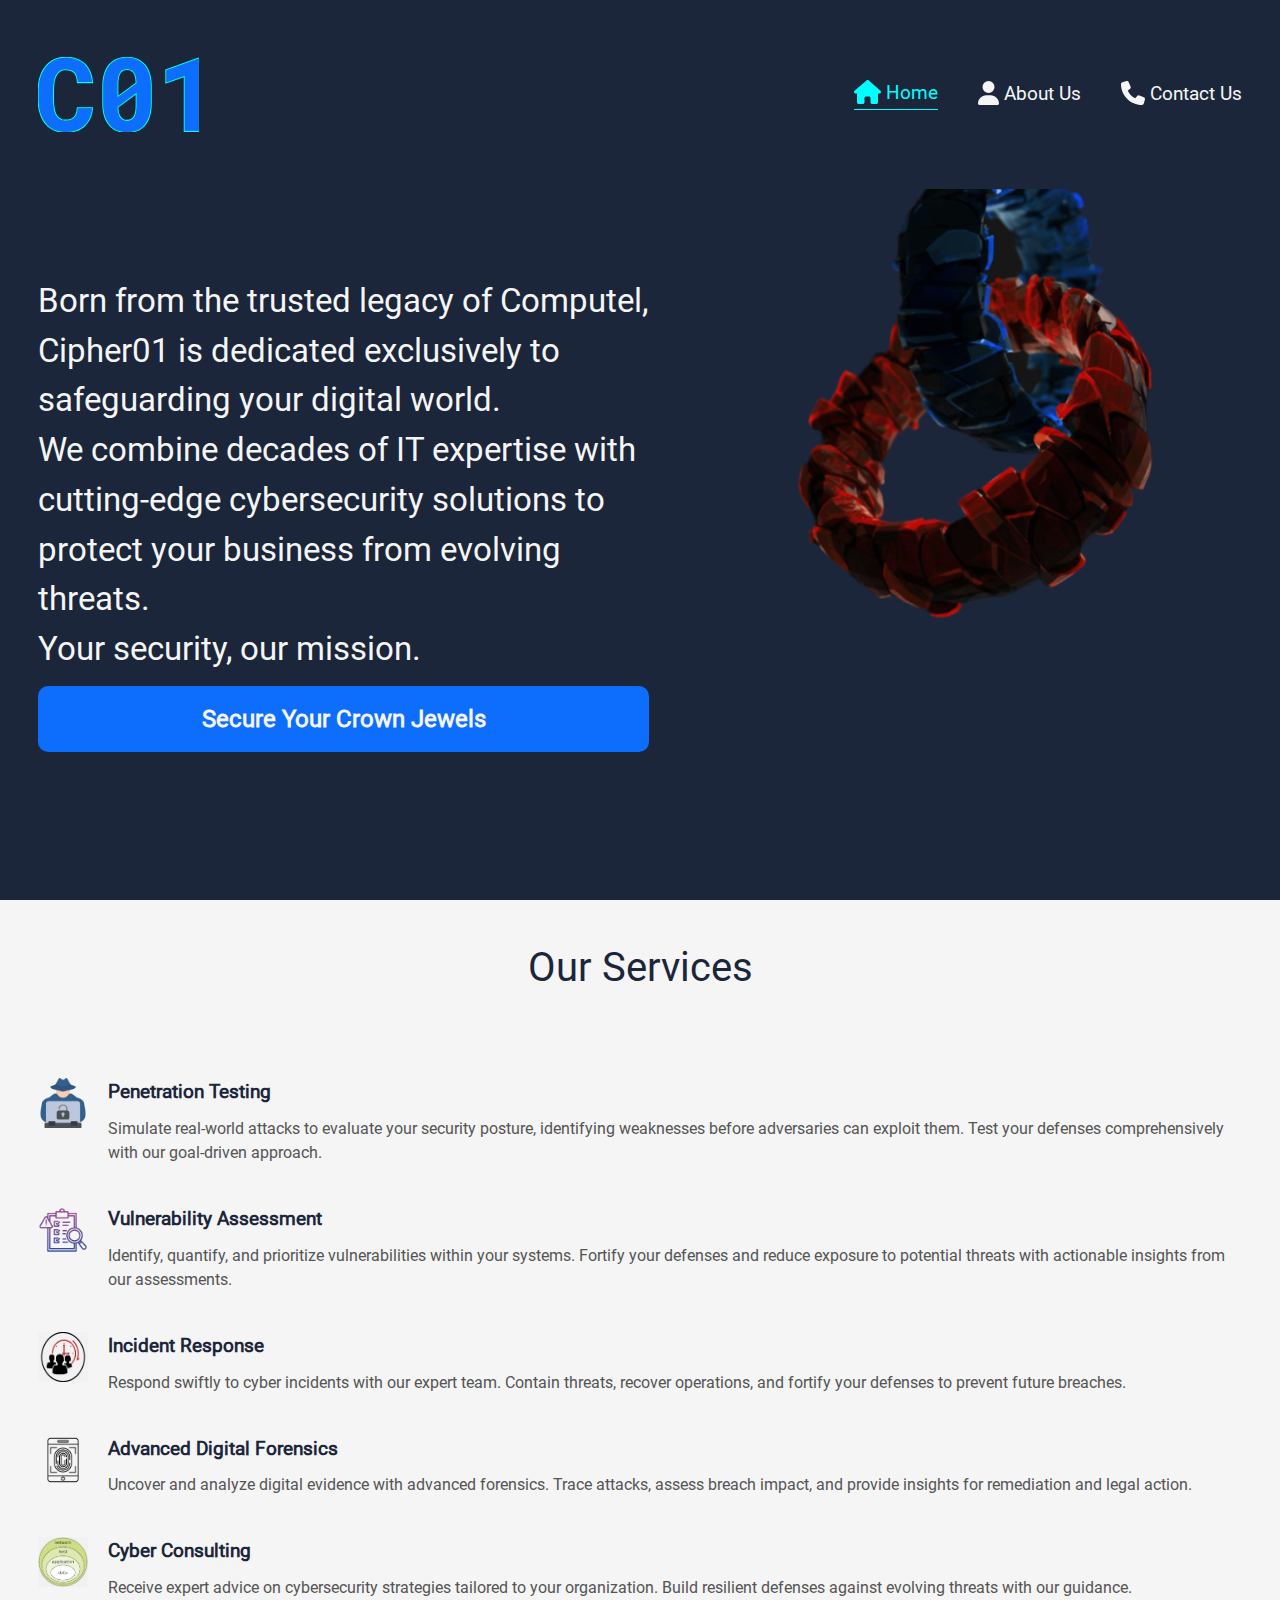
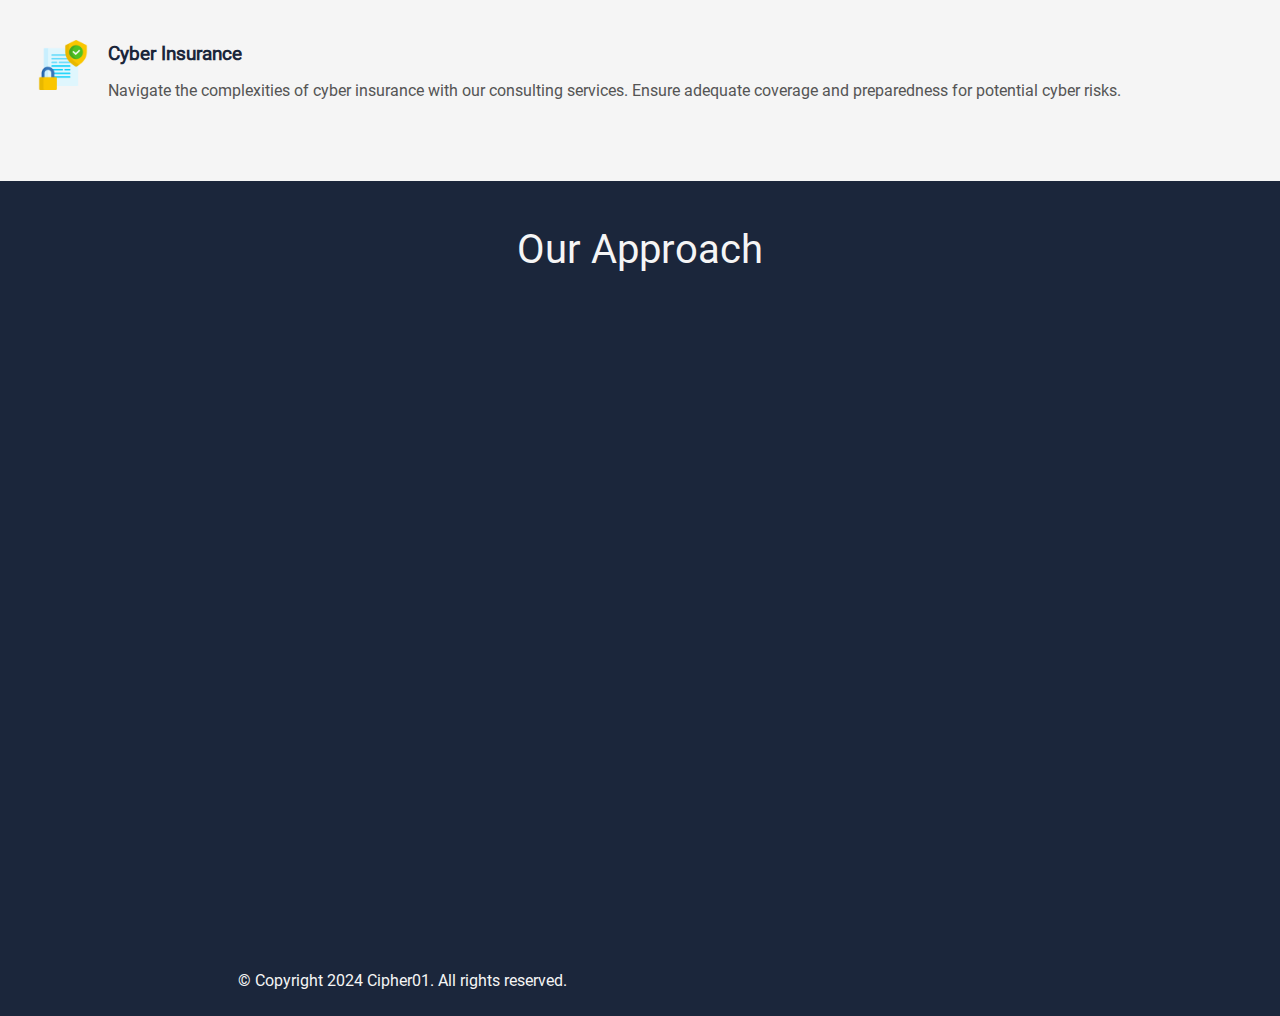
==== commit 08cbda0e: "added changes" ====
--- a/index.html
+++ b/index.html
@@ -1 +1 @@
-<!doctype html><html lang="en"><head><meta charset="utf-8"/><meta name="viewport" content="width=device-width,initial-scale=1"/><meta name="theme-color" content="#000000"/><meta name="description" content="Cipher01 Cybersecurity Company"/><link rel="icon" href="/favicon.ico" type="image/x-icon"><link rel="icon" href="/favicon.png" type="image/png"><link rel="apple-touch-icon" sizes="180x180" href="/apple-touch-icon.png"><link rel="icon" sizes="192x192" href="/android-chrome-192x192.png"><link rel="icon" sizes="16x16" href="/favicon-16x16.png"><link rel="icon" sizes="32x32" href="/favicon-32x32.png"><link rel="icon" sizes="48x48" href="/favicon-48x48.png"><link rel="icon" sizes="64x64" href="/favicon-64x64.png"><title>C01</title><script defer="defer" src="/static/js/main.8a395ae5.js"></script><link href="/static/css/main.4e616a1f.css" rel="stylesheet"></head><body><div id="root"></div></body></html>+<!doctype html><html lang="en"><head><meta charset="utf-8"/><meta name="viewport" content="width=device-width,initial-scale=1"/><meta name="theme-color" content="#000000"/><meta name="description" content="Cipher01 Cybersecurity Company"/><link rel="icon" href="/favicon.ico" type="image/x-icon"><link rel="icon" href="/favicon.png" type="image/png"><link rel="apple-touch-icon" sizes="180x180" href="/apple-touch-icon.png"><link rel="icon" sizes="192x192" href="/android-chrome-192x192.png"><link rel="icon" sizes="16x16" href="/favicon-16x16.png"><link rel="icon" sizes="32x32" href="/favicon-32x32.png"><link rel="icon" sizes="48x48" href="/favicon-48x48.png"><link rel="icon" sizes="64x64" href="/favicon-64x64.png"><title>C01</title><script defer="defer" src="/static/js/main.2108ba67.js"></script><link href="/static/css/main.4e616a1f.css" rel="stylesheet"></head><body><div id="root"></div></body></html>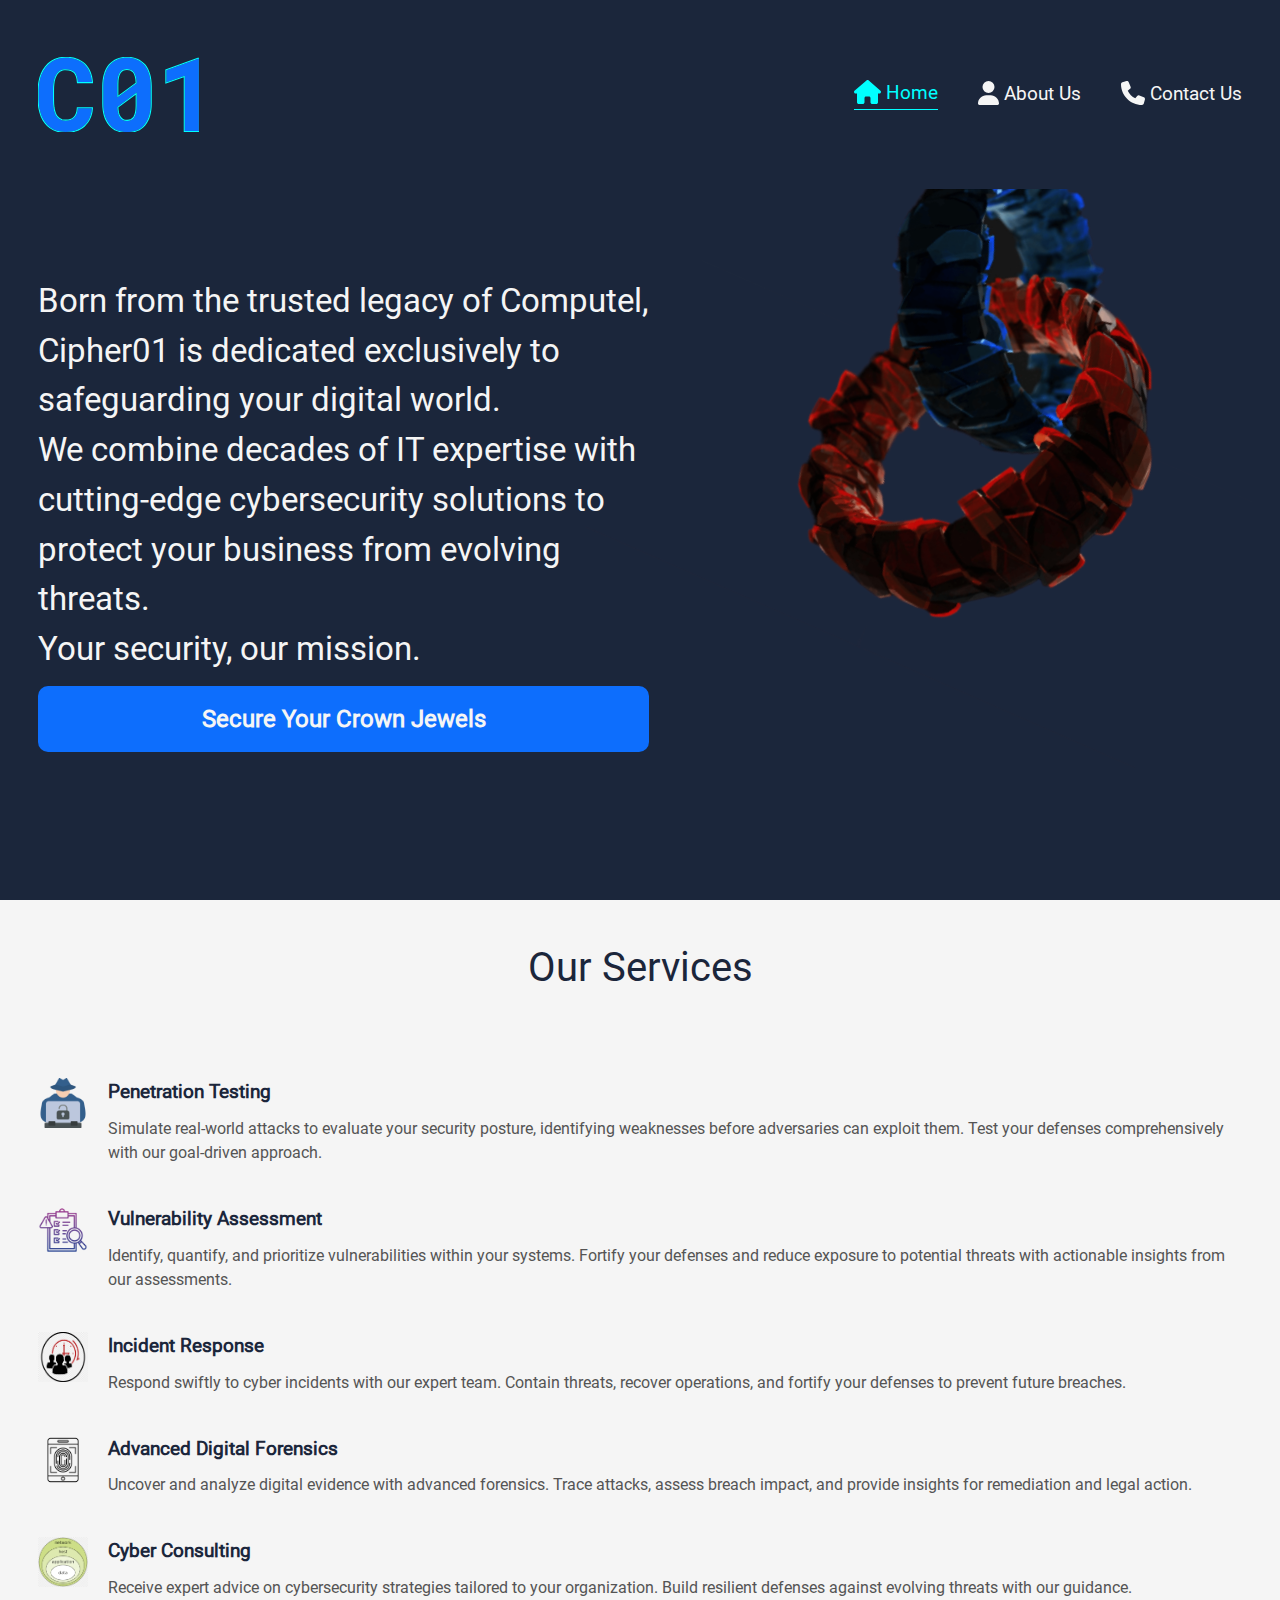
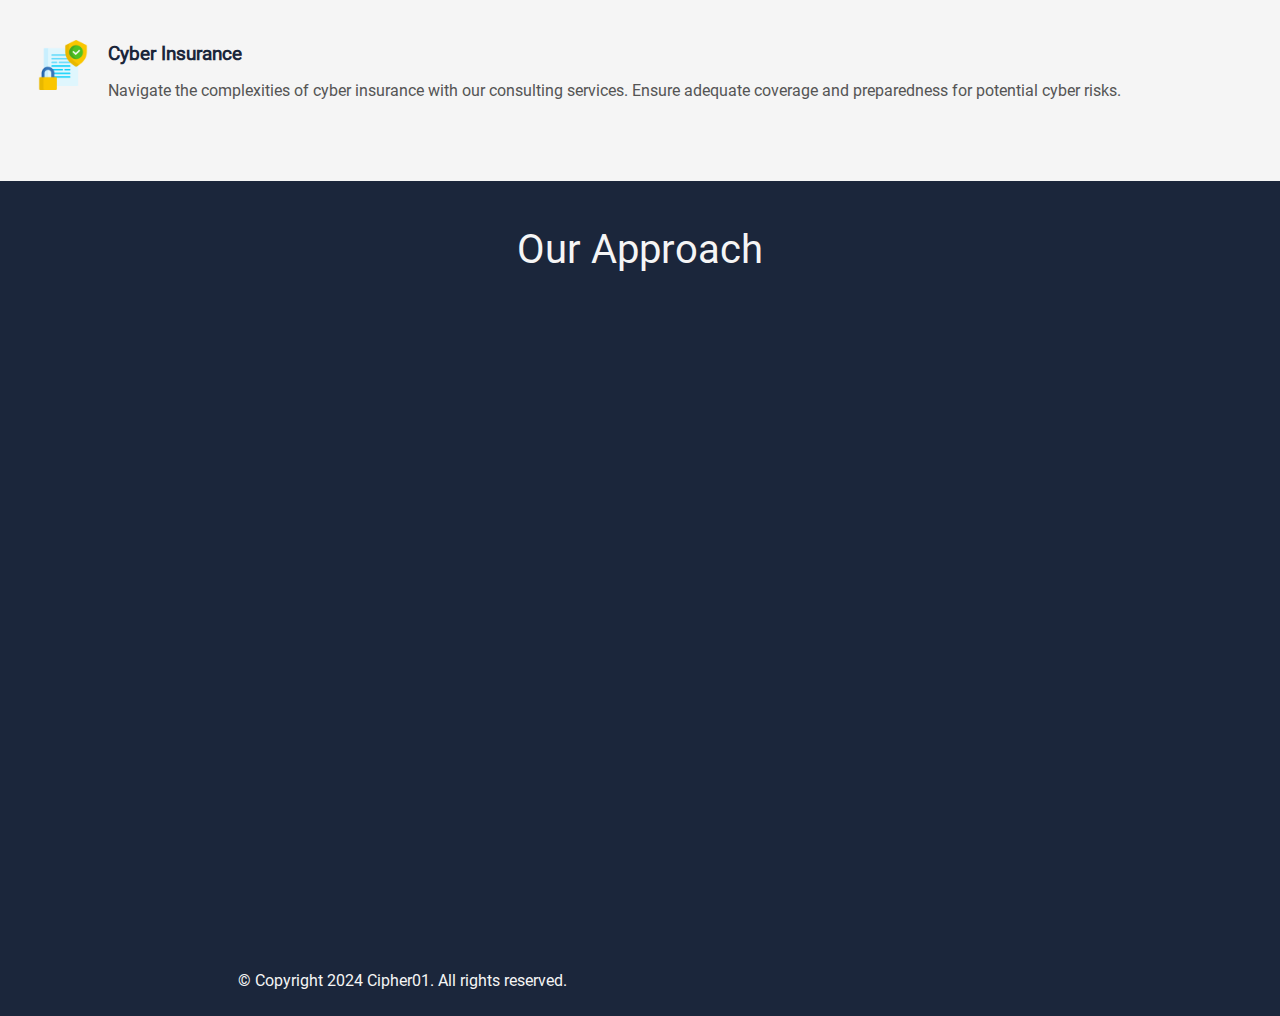
==== commit 7642481f: "added seo" ====
--- a/index.html
+++ b/index.html
@@ -1 +1 @@
-<!doctype html><html lang="en"><head><meta charset="utf-8"/><meta name="viewport" content="width=device-width,initial-scale=1"/><meta name="theme-color" content="#000000"/><meta name="description" content="Cipher01 Cybersecurity Company"/><link rel="icon" href="/favicon.ico" type="image/x-icon"><link rel="icon" href="/favicon.png" type="image/png"><link rel="apple-touch-icon" sizes="180x180" href="/apple-touch-icon.png"><link rel="icon" sizes="192x192" href="/android-chrome-192x192.png"><link rel="icon" sizes="16x16" href="/favicon-16x16.png"><link rel="icon" sizes="32x32" href="/favicon-32x32.png"><link rel="icon" sizes="48x48" href="/favicon-48x48.png"><link rel="icon" sizes="64x64" href="/favicon-64x64.png"><title>C01</title><script defer="defer" src="/static/js/main.2108ba67.js"></script><link href="/static/css/main.4e616a1f.css" rel="stylesheet"></head><body><div id="root"></div></body></html>+<!doctype html><html lang="en"><head><meta charset="utf-8"/><meta name="viewport" content="width=device-width,initial-scale=1"/><meta name="theme-color" content="#000000"/><link rel="icon" href="/favicon.ico" type="image/x-icon"><link rel="icon" href="/favicon.png" type="image/png"><link rel="apple-touch-icon" sizes="180x180" href="/apple-touch-icon.png"><link rel="icon" sizes="192x192" href="/android-chrome-192x192.png"><link rel="icon" sizes="16x16" href="/favicon-16x16.png"><link rel="icon" sizes="32x32" href="/favicon-32x32.png"><link rel="icon" sizes="48x48" href="/favicon-48x48.png"><link rel="icon" sizes="64x64" href="/favicon-64x64.png"><title>C01</title><script defer="defer" src="/static/js/main.480bef02.js"></script><link href="/static/css/main.ac7442fa.css" rel="stylesheet"></head><body><div id="root"></div></body></html>--- a/static/css/main.ac7442fa.css
+++ b/static/css/main.ac7442fa.css
@@ -0,0 +1,2 @@
+/* ! tailwindcss v3.4.10 | MIT License | https://tailwindcss.com */*,:after,:before{border:0 solid #e5e7eb;box-sizing:border-box}:after,:before{--tw-content:""}:host,html{-webkit-text-size-adjust:100%;font-feature-settings:normal;-webkit-tap-highlight-color:transparent;font-family:ui-sans-serif,system-ui,sans-serif,Apple Color Emoji,Segoe UI Emoji,Segoe UI Symbol,Noto Color Emoji;font-variation-settings:normal;line-height:1.5;tab-size:4}body{line-height:inherit;margin:0}hr{border-top-width:1px;color:inherit;height:0}abbr:where([title]){-webkit-text-decoration:underline dotted;text-decoration:underline dotted}h1,h2,h3,h4,h5,h6{font-size:inherit;font-weight:inherit}a{color:inherit;text-decoration:inherit}b,strong{font-weight:bolder}code,kbd,pre,samp{font-feature-settings:normal;font-family:ui-monospace,SFMono-Regular,Menlo,Monaco,Consolas,Liberation Mono,Courier New,monospace;font-size:1em;font-variation-settings:normal}small{font-size:80%}sub,sup{font-size:75%;line-height:0;position:relative;vertical-align:initial}sub{bottom:-.25em}sup{top:-.5em}table{border-collapse:collapse;border-color:inherit;text-indent:0}button,input,optgroup,select,textarea{font-feature-settings:inherit;color:inherit;font-family:inherit;font-size:100%;font-variation-settings:inherit;font-weight:inherit;letter-spacing:inherit;line-height:inherit;margin:0;padding:0}button,select{text-transform:none}button,input:where([type=button]),input:where([type=reset]),input:where([type=submit]){-webkit-appearance:button;background-color:initial;background-image:none}:-moz-focusring{outline:auto}:-moz-ui-invalid{box-shadow:none}progress{vertical-align:initial}::-webkit-inner-spin-button,::-webkit-outer-spin-button{height:auto}[type=search]{-webkit-appearance:textfield;outline-offset:-2px}::-webkit-search-decoration{-webkit-appearance:none}::-webkit-file-upload-button{-webkit-appearance:button;font:inherit}summary{display:list-item}blockquote,dd,dl,figure,h1,h2,h3,h4,h5,h6,hr,p,pre{margin:0}fieldset{margin:0}fieldset,legend{padding:0}menu,ol,ul{list-style:none;margin:0;padding:0}dialog{padding:0}textarea{resize:vertical}input::placeholder,textarea::placeholder{color:#9ca3af;opacity:1}[role=button],button{cursor:pointer}:disabled{cursor:default}audio,canvas,embed,iframe,img,object,svg,video{display:block;vertical-align:middle}img,video{height:auto;max-width:100%}[hidden]{display:none}*,::backdrop,:after,:before{--tw-border-spacing-x:0;--tw-border-spacing-y:0;--tw-translate-x:0;--tw-translate-y:0;--tw-rotate:0;--tw-skew-x:0;--tw-skew-y:0;--tw-scale-x:1;--tw-scale-y:1;--tw-pan-x: ;--tw-pan-y: ;--tw-pinch-zoom: ;--tw-scroll-snap-strictness:proximity;--tw-gradient-from-position: ;--tw-gradient-via-position: ;--tw-gradient-to-position: ;--tw-ordinal: ;--tw-slashed-zero: ;--tw-numeric-figure: ;--tw-numeric-spacing: ;--tw-numeric-fraction: ;--tw-ring-inset: ;--tw-ring-offset-width:0px;--tw-ring-offset-color:#fff;--tw-ring-color:#3b82f680;--tw-ring-offset-shadow:0 0 #0000;--tw-ring-shadow:0 0 #0000;--tw-shadow:0 0 #0000;--tw-shadow-colored:0 0 #0000;--tw-blur: ;--tw-brightness: ;--tw-contrast: ;--tw-grayscale: ;--tw-hue-rotate: ;--tw-invert: ;--tw-saturate: ;--tw-sepia: ;--tw-drop-shadow: ;--tw-backdrop-blur: ;--tw-backdrop-brightness: ;--tw-backdrop-contrast: ;--tw-backdrop-grayscale: ;--tw-backdrop-hue-rotate: ;--tw-backdrop-invert: ;--tw-backdrop-opacity: ;--tw-backdrop-saturate: ;--tw-backdrop-sepia: ;--tw-contain-size: ;--tw-contain-layout: ;--tw-contain-paint: ;--tw-contain-style: }.absolute{position:absolute}.block{display:block}.flex{display:flex}.h-\[50px\]{height:50px}.h-full{height:100%}.w-\[50px\]{width:50px}.flex-1{flex:1 1}.flex-grow-\[2\]{flex-grow:2}.cursor-pointer{cursor:pointer}.resize{resize:both}.flex-col{flex-direction:column}.items-center{align-items:center}.justify-center{justify-content:center}.justify-between{justify-content:space-between}.justify-around{justify-content:space-around}.gap-5{gap:1.25rem}.self-stretch{align-self:stretch}.rounded-lg{border-radius:.5rem}.rounded-sm{border-radius:.125rem}.border-\[1px\]{border-width:1px}.text-left{text-align:left}.text-black{--tw-text-opacity:1;color:rgb(0 0 0/var(--tw-text-opacity))}.text-gray-400{--tw-text-opacity:1;color:rgb(156 163 175/var(--tw-text-opacity))}.shadow-lg{--tw-shadow:0 10px 15px -3px #0000001a,0 4px 6px -4px #0000001a;--tw-shadow-colored:0 10px 15px -3px var(--tw-shadow-color),0 4px 6px -4px var(--tw-shadow-color);box-shadow:0 0 #0000,0 0 #0000,var(--tw-shadow);box-shadow:var(--tw-ring-offset-shadow,0 0 #0000),var(--tw-ring-shadow,0 0 #0000),var(--tw-shadow)}.ring{--tw-ring-offset-shadow:var(--tw-ring-inset) 0 0 0 var(--tw-ring-offset-width) var(--tw-ring-offset-color);--tw-ring-shadow:var(--tw-ring-inset) 0 0 0 calc(3px + var(--tw-ring-offset-width)) var(--tw-ring-color);box-shadow:var(--tw-ring-offset-shadow),var(--tw-ring-shadow),0 0 #0000;box-shadow:var(--tw-ring-offset-shadow),var(--tw-ring-shadow),var(--tw-shadow,0 0 #0000)}@font-face{font-family:roboto;src:url(/static/media/Roboto-Regular.fc2b5060f7accec5cf74.ttf) format("truetype")}:root{--red-team-bg:#f61314;--purple-team-bg:#b149fa;--blue-team-bg:#05a1de;--dark-navy:#1b263b;--cyber-blue:#0d6efd;--slate-gray:#6c757d;--electric-cyan:#0ff;--white-smoke:#f5f5f5}body,html{background-color:#f5f5f5;background-color:var(--white-smoke);box-sizing:border-box;color:#6c757d;color:var(--slate-gray);font-family:roboto,Mono;font-size:16px}footer,header{background-color:#1b263b;background-color:var(--dark-navy);color:#f5f5f5;color:var(--white-smoke)}h1,h2,h3,h4,h5,h6{color:#1b263b;color:var(--dark-navy)}a{color:#f5f5f5;color:var(--white-smoke)}button{border-radius:10px!important;font-weight:700!important;padding:15px 40px!important}.btn-primary{background-color:#0d6efd;background-color:var(--cyber-blue);color:#f5f5f5;color:var(--white-smoke)}.bg-purple-team{background-color:#b149fa;background-color:var(--purple-team-bg)}.bg-blue-team{background-color:#05a1de;background-color:var(--blue-team-bg)}.bg-red-team{background-color:#f61314;background-color:var(--red-team-bg)}h1{font-size:2.986rem}h2{font-size:2.488rem}h3{font-size:2.074rem}h4{font-size:1.728rem}h5{font-size:1.44rem}h6{font-size:1.2rem}input::placeholder,textarea::placeholder{padding-left:3px}.nav{align-items:center;display:flex;font-size:1.2em;height:21%;justify-content:space-between;padding:0 3%;position:fixed;width:100%;z-index:1}.background,.nav{transition:all .7s}.background{height:13%}.logo-div{align-items:center;display:flex;height:100%;justify-content:flex-start}.logo-div>img{height:40%}.logo-title{color:#f5f5f5;color:var(--white-smoke);font-weight:700}.nav>ul{display:flex;gap:40px;list-style:none}.link{text-decoration:none}.activeLink{border-bottom:1px solid #0ff;border-bottom:1px solid var(--electric-cyan);color:#0ff;color:var(--electric-cyan);padding-bottom:1px}.navbar-services li{border-bottom:1px solid #636363;list-style:none;padding:12px 0;text-align:center}.hashLink{text-decoration:none}#red-team{border-radius:10px 10px 0 0}#purple-team{border-radius:0 0 10px 10px}.nav>ul>li{align-items:center;cursor:pointer;display:flex;gap:10px;justify-content:flex-end}.nav-img{height:70%}.burger-icon-open,.burger-menu,.hidden-burger-menu{display:none}.landingPage{align-items:center;background-color:#1b263b;background-color:var(--dark-navy);display:flex;justify-content:center;min-height:100vh;padding-top:10%}#ring-image{width:600px}.secure-crown-btn{align-self:left;border-width:0;font-size:1.5em;margin-top:2%}.services{display:flex;gap:40px;padding:3%}.company-info{border:3px solid #f42240;color:#545454;flex:1 1;max-width:450px;padding:5% 0 2%;text-align:center}.company-info>p{color:#c8c8c8;font-size:1.6em;line-height:1.7em;margin:auto auto 20px;width:70%}.company-info>img{height:230px}.mobile-accordion{display:none}.our-services{flex:2 1}.our-services h2{margin-bottom:80px;text-align:center}.testimonial{align-items:center;display:flex;justify-content:center;padding:10% 0 5%}.testimonial-text{background-color:#f42240;border:2px solid #3266cb;border-radius:10px;margin-left:-28px;padding:60px 30px;width:50%}.packages{background-color:#1b263b;background-color:var(--dark-navy);padding:3%;width:100%}.packages h2{color:#f5f5f5;color:var(--white-smoke);margin-bottom:80px;text-align:center}.package-items{align-items:center;display:flex;flex-wrap:wrap;gap:2%;justify-content:center;width:100%}.package{border-radius:10px;box-shadow:5px 5px #0d6efd;box-shadow:5px 5px var(--cyber-blue);flex-basis:23%;height:370px;padding:10px;text-align:center}.package h4{margin-bottom:25px;margin-top:25px}.package p{margin:auto;width:80%}.about-us{align-items:flex-end;background:url(/static/media/wipfli.a886e39545667759b43c.gif);background-position:50%;background-repeat:no-repeat;background-size:cover;display:flex;justify-content:center;padding-bottom:10%;position:relative}.our-story{padding:120px 0}.team-member{background-color:#f42240;border-radius:20px;text-align:center}.team-member p{font-size:1.3em;padding:30px 0}.member-image{border-radius:20px 20px 0 0;height:100%;width:100%}.contact-us-screen{background:url(/static/media/cyber.49cc0bdd5c4435b5cf9f.png);background-position:50%;background-repeat:no-repeat;background-size:cover}.contact-us-wrapper{background-color:#1b263bc9;border-radius:10px;flex-direction:column;gap:10%;justify-content:center;margin-top:75px;padding:30px;width:500px}.contact-us-wrapper,.footer{align-items:center;display:flex}.footer{background-color:#1b263b;background-color:var(--dark-navy);color:#f5f5f5;color:var(--white-smoke);height:70px;justify-content:space-around}@media (max-width:1500px){.package{flex-basis:48%;height:250px;margin-bottom:2%}}@media (max-width:1024px){body,html{font-size:12px}h1{font-size:2.5rem}h2{font-size:2.1rem}h3{font-size:1.75rem}h4{font-size:1.5rem}h5{font-size:1.25rem}h6{font-size:1rem}.nav{align-items:center;display:flex;height:100px;justify-content:space-between;padding:0 10px;position:fixed;width:100%;z-index:1}.background,.nav{transition:all .7s}.background{height:70px}.logo-div{min-width:10px;padding-left:0}.logo-div-short{margin-left:-20px;padding-left:0;transform:scale(.8)}.nav>ul{display:none}.burger-icon-open{display:block}.burger-icon-open:active{background-color:#1e1e1e80}.burger-icon-close:active{background-color:#32323280}.burger-menu{right:0}.burger-menu,.hidden-burger-menu{background-color:#1b263b;background-color:var(--dark-navy);display:block;height:100vh;position:absolute;top:0;transition:right .7s;width:50%}.hidden-burger-menu{right:-50%}.burger-menu>ul,.hidden-burger-menu>ul{align-items:center;display:flex;flex-direction:column;font-size:25px;gap:10px;list-style:none;padding-top:20px}.landingPage{align-items:center;flex-direction:column-reverse;padding-bottom:20%;padding-top:30%}#ring,.landingPage{display:flex;justify-content:center}#ring{flex-direction:row}#ring-image{width:300px}.landingPage h3{text-align:center}.secure-crown-btn{align-self:center;font-size:1rem}.contact-us-wrapper{width:300px}.services{display:block}.company-info{border:0;margin-bottom:50px;max-width:1000px;padding-top:0}.company-info>p{color:#c8c8c8;font-size:1.2em;margin:auto auto 10px;width:88%}.company-info>img{height:100px}.our-services{display:none}.mobile-accordion{display:block;margin-top:20px}.mobile-accordion h2{margin:10px 0 20px;text-align:center}.mobile-accordion .testimonial{padding-top:60px}.testimonial img{display:none}.testimonial-text{margin-left:0;padding:7%;width:80%}.packages h1{margin-bottom:30px}.three-packages{gap:35px}.package{border-radius:10px;flex-basis:100%;height:200px;margin-bottom:4%;padding:25px 10px;text-align:center}.package h4{color:#3266cb;margin-bottom:10px;margin-top:10px}.package h5{margin:auto;width:90%}.footer{align-items:center;display:flex;flex-direction:column-reverse;height:150px;justify-content:space-around;padding-bottom:5px}.footer ul{flex-wrap:nowrap}}.loader{align-items:center;background:#fffc;display:flex;height:100%;justify-content:center;left:0;position:fixed;top:0;width:100%;z-index:9999}.spinner{animation:spin 1s linear infinite;border:8px solid #f3f3f3;border-radius:50%;border-top-color:#3498db;height:50px;width:50px}@keyframes spin{0%{transform:rotate(0deg)}to{transform:rotate(1turn)}}.visually-hidden{clip:rect(0,0,0,0);border:0;height:1px;margin:-1px;overflow:hidden;padding:0;position:absolute;width:1px}
+/*# sourceMappingURL=main.ac7442fa.css.map*/